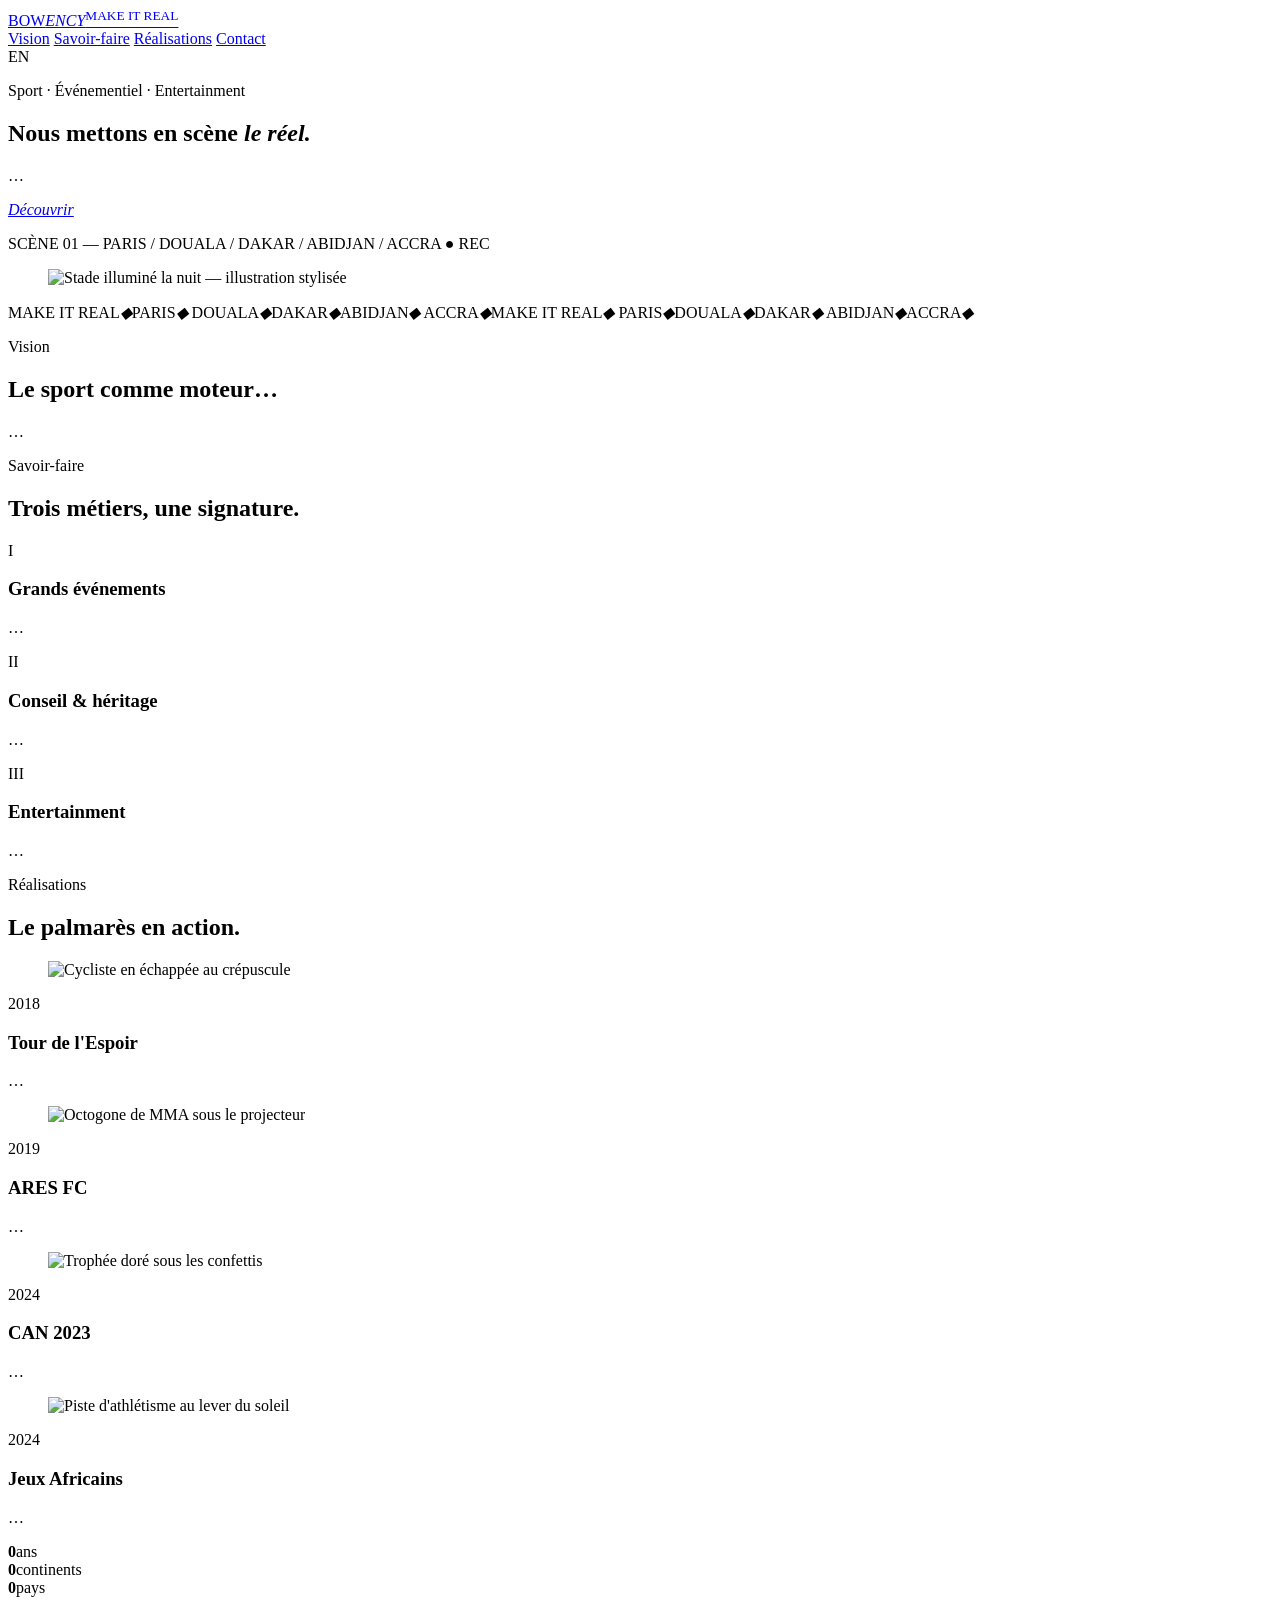
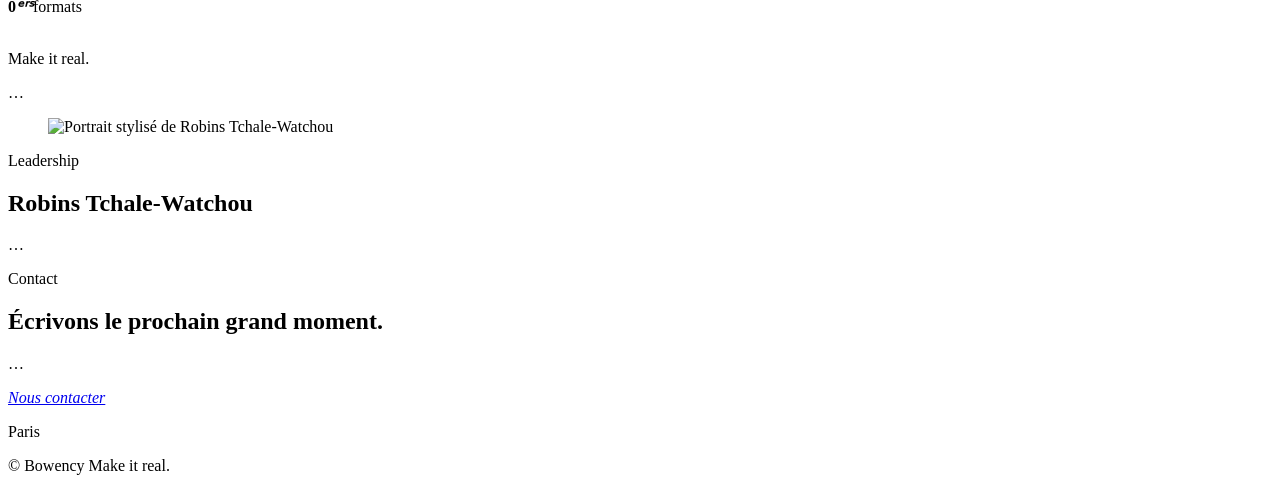
==== bowency-site/src/main/resources/templates/index.html @ ea9ceef7 "feat: image-driven redesign with scroll effects - 7 stylised SVG artworks (stadium hero, cycling, MM" ====
<!DOCTYPE html>
<html xmlns:th="http://www.thymeleaf.org" th:lang="${#locale.language}" th:attr="data-theme=${theme}">
<head>
  <meta charset="UTF-8">
  <meta name="viewport" content="width=device-width, initial-scale=1">
  <title th:text="#{site.title}">BOWENCY</title>
  <meta name="description" content="Bowency (ex Vivendi Sports) — agence de sport, événementiel et entertainment. Make it real.">
  <link rel="icon" th:href="@{/img/favicon.svg}" type="image/svg+xml">
  <link rel="stylesheet" th:href="@{/css/site.css}">
</head>
<body>

  <div class="fx-beam" aria-hidden="true"></div>

  <header class="nav" id="top">
    <a class="logo" href="#top">BOW<em>ENCY</em><sup class="logo-sup">MAKE&nbsp;IT&nbsp;REAL</sup></a>
    <nav class="nav-links" aria-label="Navigation principale">
      <a href="#vision" th:text="#{nav.vision}">Vision</a>
      <a href="#savoir-faire" th:text="#{nav.savoirfaire}">Savoir-faire</a>
      <a href="#realisations" th:text="#{nav.realisations}">Réalisations</a>
      <a href="#contact" th:text="#{nav.contact}">Contact</a>
    </nav>
    <a class="lang" th:href="${#locale.language == 'fr'} ? '?lang=en' : '?lang=fr'"
       th:text="#{nav.lang.other}">EN</a>
  </header>

  <main>
    <!-- ===== HERO ===== -->
    <section class="hero">
      <div class="hero-grid">
        <div>
          <p class="eyebrow reveal" th:text="#{hero.eyebrow}">Sport · Événementiel · Entertainment</p>
          <h1 class="hero-title">
            <span class="line reveal"><span th:text="#{hero.title.1}">Nous mettons</span></span>
            <span class="line reveal"><span th:text="#{hero.title.2}">en scène</span></span>
            <span class="line reveal"><em th:text="#{hero.title.3}">le réel.</em></span>
          </h1>
          <p class="hero-text reveal" th:text="#{hero.text}">…</p>
          <a class="cta reveal" href="#realisations"><i th:text="#{hero.cta}">Découvrir</i></a>
          <p class="tcode reveal">SCÈNE 01 — PARIS / DOUALA / DAKAR / ABIDJAN / ACCRA <i>●</i> REC</p>
        </div>
        <figure class="media media-plx hero-media reveal">
          <img src="/img/hero-stadium.svg" alt="Stade illuminé la nuit — illustration stylisée"
               th:alt="#{alt.hero}" data-plx="0.14">
        </figure>
      </div>
    </section>

    <!-- ===== MARQUEE ===== -->
    <div class="marquee" aria-hidden="true">
      <div class="marquee-track">
        <span th:text="#{marquee.make}">MAKE IT REAL</span><em>◆</em><span>PARIS</span><em>◆</em>
        <span>DOUALA</span><em>◆</em><span>DAKAR</span><em>◆</em><span>ABIDJAN</span><em>◆</em>
        <span>ACCRA</span><em>◆</em><span th:text="#{marquee.make}">MAKE IT REAL</span><em>◆</em>
        <span>PARIS</span><em>◆</em><span>DOUALA</span><em>◆</em><span>DAKAR</span><em>◆</em>
        <span>ABIDJAN</span><em>◆</em><span>ACCRA</span><em>◆</em>
      </div>
    </div>

    <!-- ===== VISION ===== -->
    <section class="section" id="vision">
      <p class="eyebrow reveal" th:text="#{vision.eyebrow}">Vision</p>
      <h2 class="reveal" th:text="#{vision.title}">Le sport comme moteur…</h2>
      <p class="lead reveal" th:text="#{vision.text}">…</p>
    </section>

    <!-- ===== SAVOIR-FAIRE ===== -->
    <section class="section" id="savoir-faire">
      <p class="eyebrow reveal" th:text="#{skill.eyebrow}">Savoir-faire</p>
      <h2 class="reveal" th:text="#{skill.title}">Trois métiers, une signature.</h2>
      <div class="grid3">
        <article class="card reveal">
          <span class="card-index">I</span>
          <h3 th:text="#{skill.1.title}">Grands événements</h3>
          <p th:text="#{skill.1.text}">…</p>
        </article>
        <article class="card reveal">
          <span class="card-index">II</span>
          <h3 th:text="#{skill.2.title}">Conseil & héritage</h3>
          <p th:text="#{skill.2.text}">…</p>
        </article>
        <article class="card reveal">
          <span class="card-index">III</span>
          <h3 th:text="#{skill.3.title}">Entertainment</h3>
          <p th:text="#{skill.3.text}">…</p>
        </article>
      </div>
    </section>

    <!-- ===== RÉALISATIONS ===== -->
    <section class="section" id="realisations">
      <p class="eyebrow reveal" th:text="#{real.eyebrow}">Réalisations</p>
      <h2 class="reveal" th:text="#{real.title}">Le palmarès en action.</h2>
      <div class="grid4">
        <article class="card real reveal">
          <figure class="media media-reveal card-media">
            <img src="/img/real-tour.svg" alt="Cycliste en échappée au crépuscule" th:alt="#{alt.tour}">
          </figure>
          <div class="card-body">
            <span class="yr" th:text="#{real.1.year}">2018</span>
            <h3 th:text="#{real.1.title}">Tour de l'Espoir</h3>
            <p th:text="#{real.1.text}">…</p>
          </div>
        </article>
        <article class="card real reveal">
          <figure class="media media-reveal card-media">
            <img src="/img/real-ares.svg" alt="Octogone de MMA sous le projecteur" th:alt="#{alt.ares}">
          </figure>
          <div class="card-body">
            <span class="yr" th:text="#{real.2.year}">2019</span>
            <h3 th:text="#{real.2.title}">ARES FC</h3>
            <p th:text="#{real.2.text}">…</p>
          </div>
        </article>
        <article class="card real reveal">
          <figure class="media media-reveal card-media">
            <img src="/img/real-can.svg" alt="Trophée doré sous les confettis" th:alt="#{alt.can}">
          </figure>
          <div class="card-body">
            <span class="yr" th:text="#{real.3.year}">2024</span>
            <h3 th:text="#{real.3.title}">CAN 2023</h3>
            <p th:text="#{real.3.text}">…</p>
          </div>
        </article>
        <article class="card real reveal">
          <figure class="media media-reveal card-media">
            <img src="/img/real-accra.svg" alt="Piste d'athlétisme au lever du soleil" th:alt="#{alt.accra}">
          </figure>
          <div class="card-body">
            <span class="yr" th:text="#{real.4.year}">2024</span>
            <h3 th:text="#{real.4.title}">Jeux Africains</h3>
            <p th:text="#{real.4.text}">…</p>
          </div>
        </article>
      </div>
    </section>

    <!-- ===== STATS ===== -->
    <section class="stats reveal">
      <div class="stat"><b class="count" data-count="10">0</b><span class="stat-label" th:text="#{stats.years}">ans</span></div>
      <div class="stat"><b class="count" data-count="3">0</b><span class="stat-label" th:text="#{stats.continents}">continents</span></div>
      <div class="stat"><b class="count" data-count="5">0</b><span class="stat-label" th:text="#{stats.countries}">pays</span></div>
      <div class="stat"><b><span class="count" data-count="1">0</span><i>ᵉʳˢ</i></b><span class="stat-label" th:text="#{stats.firsts}">formats</span></div>
    </section>

    <!-- ===== BANDEAU IMMERSIF ===== -->
    <section class="band" aria-label="Make it real">
      <img class="band-img" src="/img/band-crowd.svg" alt="" th:alt="#{alt.crowd}" data-plx="0.18">
      <div class="band-quote reveal">
        <p class="band-big" th:text="#{band.quote}">Make it real.</p>
        <p class="band-sub" th:text="#{band.sub}">…</p>
      </div>
    </section>

    <!-- ===== LEADERSHIP ===== -->
    <section class="section leader">
      <div class="leader-grid">
        <figure class="media media-reveal leader-media">
          <img src="/img/leader.svg" alt="Portrait stylisé de Robins Tchale-Watchou" th:alt="#{alt.leader}">
        </figure>
        <div>
          <p class="eyebrow reveal" th:text="#{leader.eyebrow}">Leadership</p>
          <h2 class="reveal" th:text="#{leader.title}">Robins Tchale-Watchou</h2>
          <p class="lead reveal" th:text="#{leader.text}">…</p>
        </div>
      </div>
    </section>

    <!-- ===== CONTACT ===== -->
    <section class="section contact" id="contact">
      <p class="eyebrow reveal" th:text="#{contact.eyebrow}">Contact</p>
      <h2 class="reveal" th:text="#{contact.title}">Écrivons le prochain grand moment.</h2>
      <p class="lead reveal" th:text="#{contact.text}">…</p>
      <a class="cta reveal" href="mailto:contact@bowency.com"><i th:text="#{contact.cta}">Nous contacter</i></a>
      <p class="address reveal" th:text="#{contact.address}">Paris</p>
    </section>
  </main>

  <footer class="footer">
    <span th:text="#{footer.rights}">© Bowency</span>
    <span class="footer-slogan" th:text="#{footer.slogan}">Make it real.</span>
  </footer>

  <script th:src="@{/js/site.js}" defer></script>
</body>
</html>
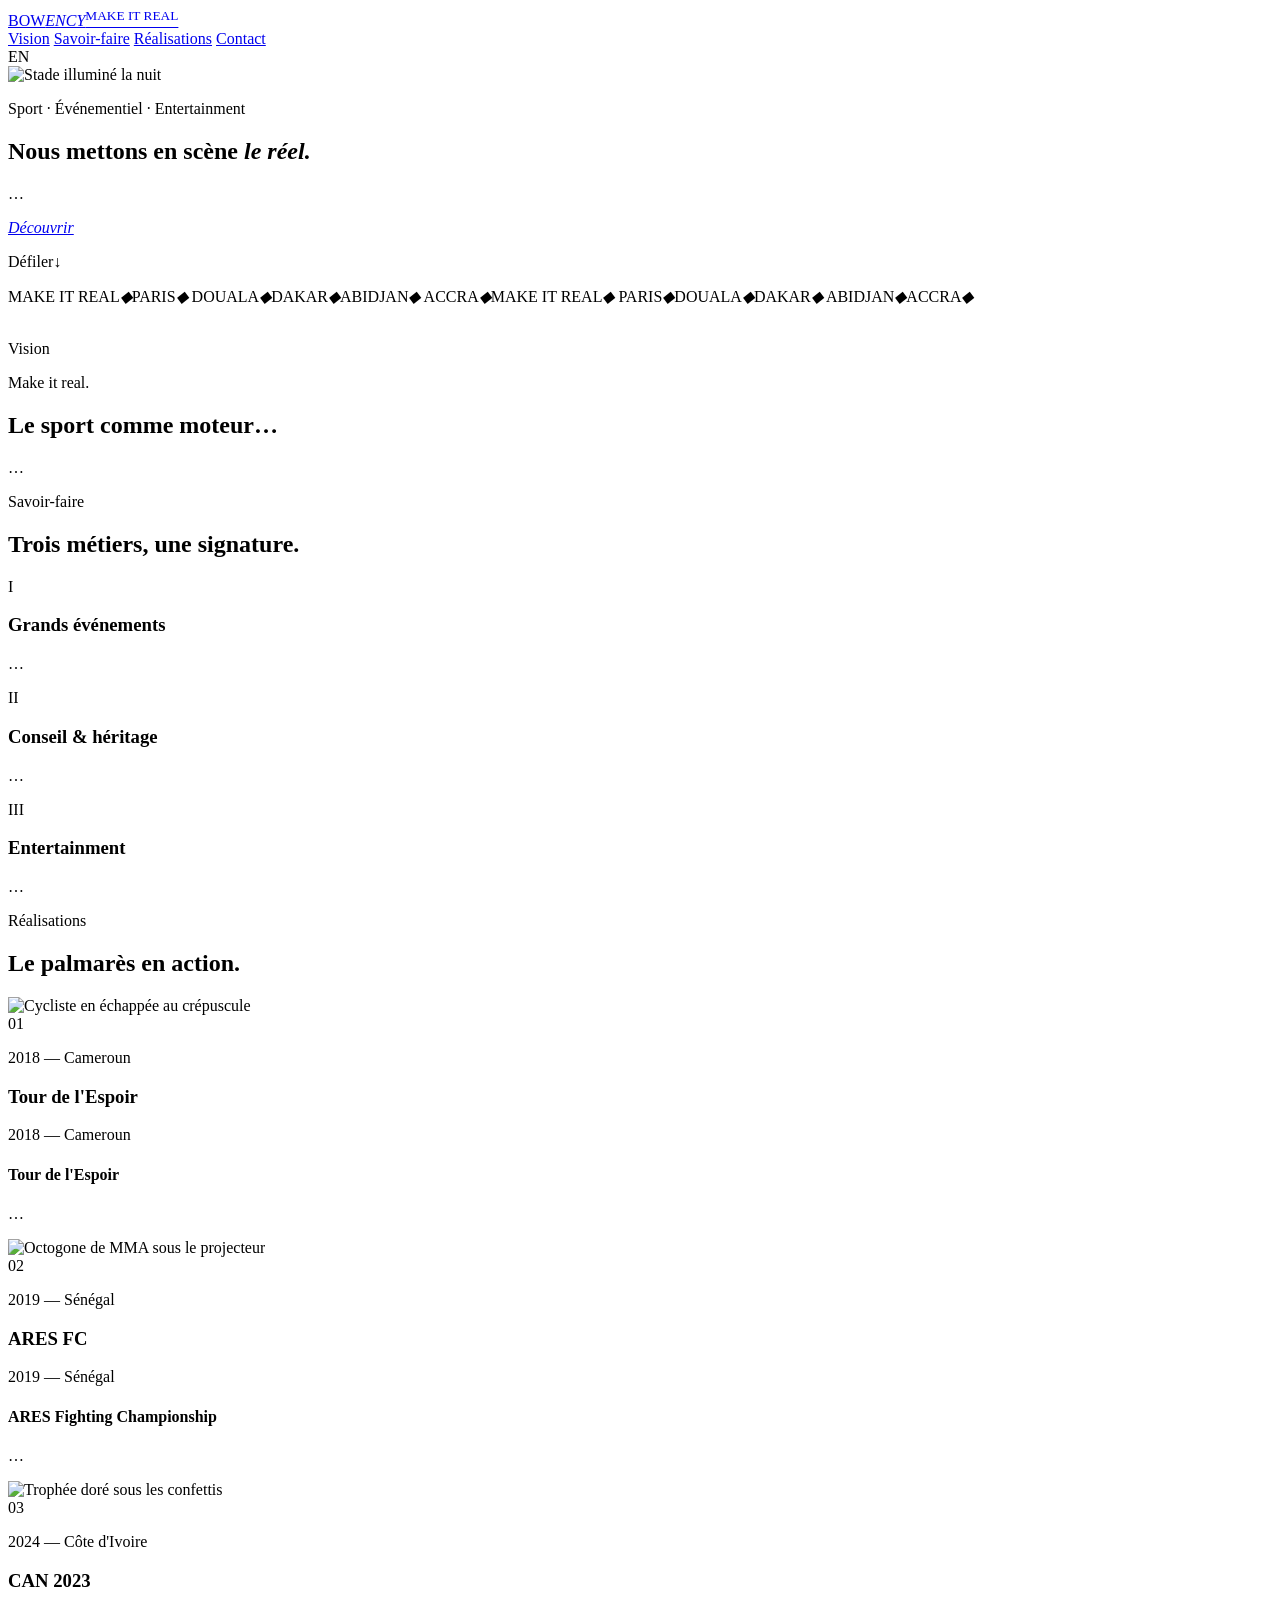
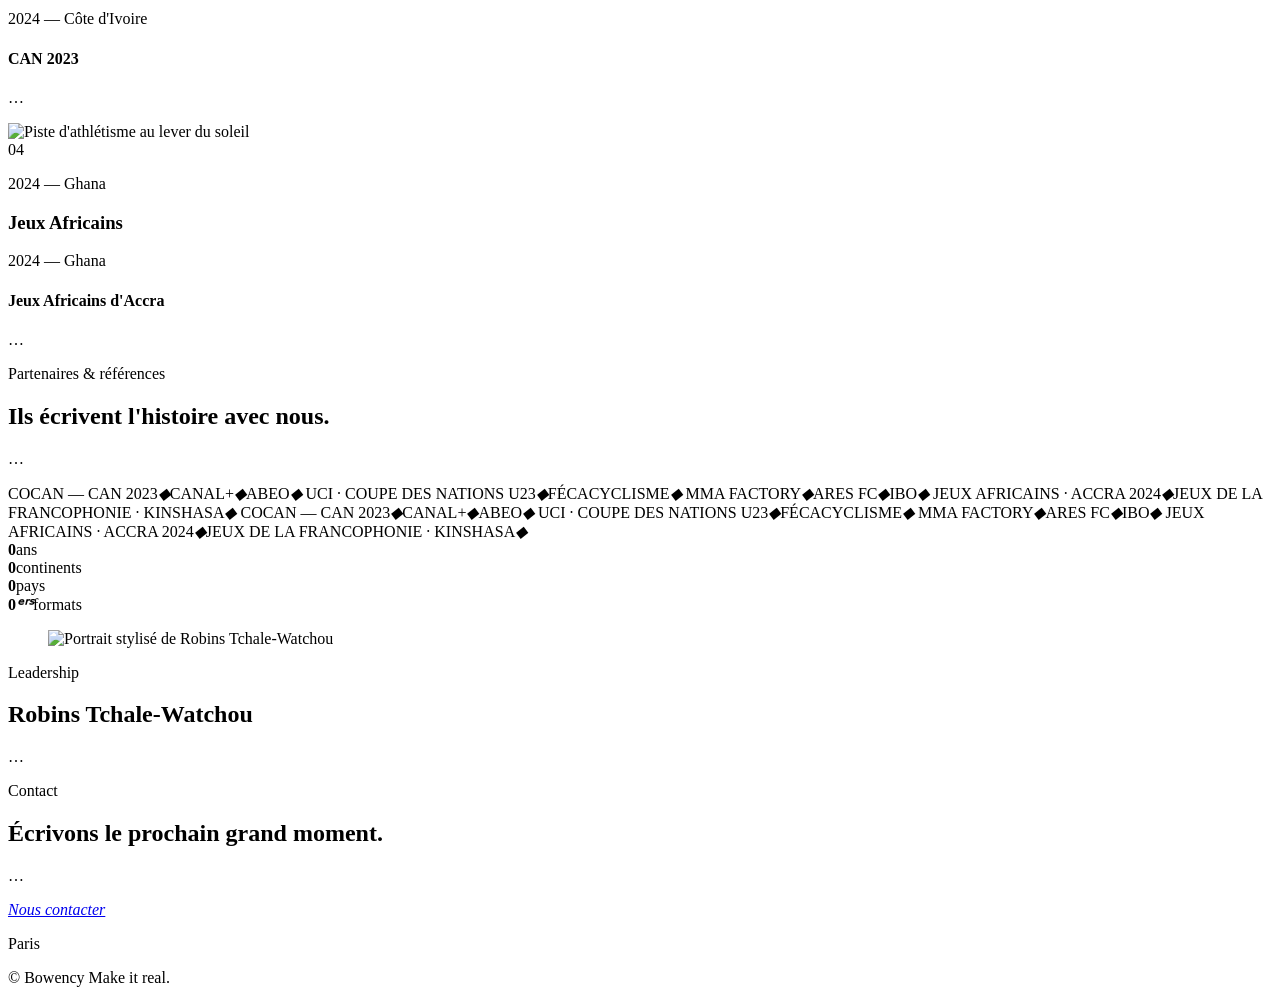
==== commit b059fc5d: "feat: v3 immersive redesign — fullscreen background scenes, scrollytelling stories, partners - Hero " ====
--- a/bowency-site/src/main/resources/templates/index.html
+++ b/bowency-site/src/main/resources/templates/index.html
@@ -10,8 +10,6 @@
 </head>
 <body>
 
-  <div class="fx-beam" aria-hidden="true"></div>
-
   <header class="nav" id="top">
     <a class="logo" href="#top">BOW<em>ENCY</em><sup class="logo-sup">MAKE&nbsp;IT&nbsp;REAL</sup></a>
     <nav class="nav-links" aria-label="Navigation principale">
@@ -25,25 +23,22 @@
   </header>
 
   <main>
-    <!-- ===== HERO ===== -->
-    <section class="hero">
-      <div class="hero-grid">
-        <div>
-          <p class="eyebrow reveal" th:text="#{hero.eyebrow}">Sport · Événementiel · Entertainment</p>
-          <h1 class="hero-title">
-            <span class="line reveal"><span th:text="#{hero.title.1}">Nous mettons</span></span>
-            <span class="line reveal"><span th:text="#{hero.title.2}">en scène</span></span>
-            <span class="line reveal"><em th:text="#{hero.title.3}">le réel.</em></span>
-          </h1>
-          <p class="hero-text reveal" th:text="#{hero.text}">…</p>
-          <a class="cta reveal" href="#realisations"><i th:text="#{hero.cta}">Découvrir</i></a>
-          <p class="tcode reveal">SCÈNE 01 — PARIS / DOUALA / DAKAR / ABIDJAN / ACCRA <i>●</i> REC</p>
-        </div>
-        <figure class="media media-plx hero-media reveal">
-          <img src="/img/hero-stadium.svg" alt="Stade illuminé la nuit — illustration stylisée"
-               th:alt="#{alt.hero}" data-plx="0.14">
-        </figure>
-      </div>
+    <!-- ===== SCÈNE HÉRO : image plein écran, texte superposé ===== -->
+    <section class="scene hero-scene" data-story>
+      <img class="scene-bg" src="/img/hero-stadium.svg"
+           alt="Stade illuminé la nuit" th:alt="#{alt.hero}">
+      <div class="scene-veil" aria-hidden="true"></div>
+      <div class="scene-content">
+        <p class="eyebrow reveal" th:text="#{hero.eyebrow}">Sport · Événementiel · Entertainment</p>
+        <h1 class="hero-title">
+          <span class="line reveal"><span th:text="#{hero.title.1}">Nous mettons</span></span>
+          <span class="line reveal"><span th:text="#{hero.title.2}">en scène</span></span>
+          <span class="line reveal"><em th:text="#{hero.title.3}">le réel.</em></span>
+        </h1>
+        <p class="hero-text reveal" th:text="#{hero.text}">…</p>
+        <a class="cta reveal" href="#realisations"><i th:text="#{hero.cta}">Découvrir</i></a>
+      </div>
+      <p class="scroll-hint" aria-hidden="true"><span th:text="#{scene.scroll}">Défiler</span><i>↓</i></p>
     </section>
 
     <!-- ===== MARQUEE ===== -->
@@ -57,11 +52,16 @@
       </div>
     </div>
 
-    <!-- ===== VISION ===== -->
-    <section class="section" id="vision">
-      <p class="eyebrow reveal" th:text="#{vision.eyebrow}">Vision</p>
-      <h2 class="reveal" th:text="#{vision.title}">Le sport comme moteur…</h2>
-      <p class="lead reveal" th:text="#{vision.text}">…</p>
+    <!-- ===== SCÈNE VISION : slogan sur foule ===== -->
+    <section class="scene vision-scene" id="vision" data-story>
+      <img class="scene-bg" src="/img/band-crowd.svg" alt="" th:alt="#{alt.crowd}">
+      <div class="scene-veil" aria-hidden="true"></div>
+      <div class="scene-content scene-center">
+        <p class="eyebrow reveal" th:text="#{vision.eyebrow}">Vision</p>
+        <p class="band-big reveal" th:text="#{band.quote}">Make it real.</p>
+        <h2 class="vision-title reveal" th:text="#{vision.title}">Le sport comme moteur…</h2>
+        <p class="lead reveal" th:text="#{vision.text}">…</p>
+      </div>
     </section>
 
     <!-- ===== SAVOIR-FAIRE ===== -->
@@ -87,53 +87,107 @@
       </div>
     </section>
 
-    <!-- ===== RÉALISATIONS ===== -->
-    <section class="section" id="realisations">
-      <p class="eyebrow reveal" th:text="#{real.eyebrow}">Réalisations</p>
-      <h2 class="reveal" th:text="#{real.title}">Le palmarès en action.</h2>
-      <div class="grid4">
-        <article class="card real reveal">
-          <figure class="media media-reveal card-media">
-            <img src="/img/real-tour.svg" alt="Cycliste en échappée au crépuscule" th:alt="#{alt.tour}">
-          </figure>
-          <div class="card-body">
-            <span class="yr" th:text="#{real.1.year}">2018</span>
-            <h3 th:text="#{real.1.title}">Tour de l'Espoir</h3>
+    <!-- ===== RÉALISATIONS : 4 scènes scrollytelling.
+         Phase 1 : l'image occupe l'écran, vive, titre géant.
+         Phase 2 : en défilant, l'image glisse et s'estompe, le panneau
+         d'informations prend le dessus. ===== -->
+    <div id="realisations">
+      <div class="section stories-intro">
+        <p class="eyebrow reveal" th:text="#{real.eyebrow}">Réalisations</p>
+        <h2 class="reveal" th:text="#{real.title}">Le palmarès en action.</h2>
+      </div>
+
+      <section class="story" data-story>
+        <div class="story-sticky">
+          <img class="story-bg" src="/img/real-tour.svg"
+               alt="Cycliste en échappée au crépuscule" th:alt="#{alt.tour}">
+          <div class="story-veil" aria-hidden="true"></div>
+          <div class="story-head">
+            <span class="story-index">01</span>
+            <p class="story-meta" th:text="#{real.1.year}">2018 — Cameroun</p>
+            <h3 class="story-title" th:text="#{real.1.title}">Tour de l'Espoir</h3>
+          </div>
+          <aside class="story-panel">
+            <span class="yr" th:text="#{real.1.year}">2018 — Cameroun</span>
+            <h4 th:text="#{real.1.title}">Tour de l'Espoir</h4>
             <p th:text="#{real.1.text}">…</p>
-          </div>
-        </article>
-        <article class="card real reveal">
-          <figure class="media media-reveal card-media">
-            <img src="/img/real-ares.svg" alt="Octogone de MMA sous le projecteur" th:alt="#{alt.ares}">
-          </figure>
-          <div class="card-body">
-            <span class="yr" th:text="#{real.2.year}">2019</span>
-            <h3 th:text="#{real.2.title}">ARES FC</h3>
+          </aside>
+        </div>
+      </section>
+
+      <section class="story" data-story>
+        <div class="story-sticky">
+          <img class="story-bg" src="/img/real-ares.svg"
+               alt="Octogone de MMA sous le projecteur" th:alt="#{alt.ares}">
+          <div class="story-veil" aria-hidden="true"></div>
+          <div class="story-head">
+            <span class="story-index">02</span>
+            <p class="story-meta" th:text="#{real.2.year}">2019 — Sénégal</p>
+            <h3 class="story-title" th:text="#{real.2.title}">ARES FC</h3>
+          </div>
+          <aside class="story-panel">
+            <span class="yr" th:text="#{real.2.year}">2019 — Sénégal</span>
+            <h4 th:text="#{real.2.title}">ARES Fighting Championship</h4>
             <p th:text="#{real.2.text}">…</p>
-          </div>
-        </article>
-        <article class="card real reveal">
-          <figure class="media media-reveal card-media">
-            <img src="/img/real-can.svg" alt="Trophée doré sous les confettis" th:alt="#{alt.can}">
-          </figure>
-          <div class="card-body">
-            <span class="yr" th:text="#{real.3.year}">2024</span>
-            <h3 th:text="#{real.3.title}">CAN 2023</h3>
+          </aside>
+        </div>
+      </section>
+
+      <section class="story" data-story>
+        <div class="story-sticky">
+          <img class="story-bg" src="/img/real-can.svg"
+               alt="Trophée doré sous les confettis" th:alt="#{alt.can}">
+          <div class="story-veil" aria-hidden="true"></div>
+          <div class="story-head">
+            <span class="story-index">03</span>
+            <p class="story-meta" th:text="#{real.3.year}">2024 — Côte d'Ivoire</p>
+            <h3 class="story-title" th:text="#{real.3.title}">CAN 2023</h3>
+          </div>
+          <aside class="story-panel">
+            <span class="yr" th:text="#{real.3.year}">2024 — Côte d'Ivoire</span>
+            <h4 th:text="#{real.3.title}">CAN 2023</h4>
             <p th:text="#{real.3.text}">…</p>
-          </div>
-        </article>
-        <article class="card real reveal">
-          <figure class="media media-reveal card-media">
-            <img src="/img/real-accra.svg" alt="Piste d'athlétisme au lever du soleil" th:alt="#{alt.accra}">
-          </figure>
-          <div class="card-body">
-            <span class="yr" th:text="#{real.4.year}">2024</span>
-            <h3 th:text="#{real.4.title}">Jeux Africains</h3>
+          </aside>
+        </div>
+      </section>
+
+      <section class="story" data-story>
+        <div class="story-sticky">
+          <img class="story-bg" src="/img/real-accra.svg"
+               alt="Piste d'athlétisme au lever du soleil" th:alt="#{alt.accra}">
+          <div class="story-veil" aria-hidden="true"></div>
+          <div class="story-head">
+            <span class="story-index">04</span>
+            <p class="story-meta" th:text="#{real.4.year}">2024 — Ghana</p>
+            <h3 class="story-title" th:text="#{real.4.title}">Jeux Africains</h3>
+          </div>
+          <aside class="story-panel">
+            <span class="yr" th:text="#{real.4.year}">2024 — Ghana</span>
+            <h4 th:text="#{real.4.title}">Jeux Africains d'Accra</h4>
             <p th:text="#{real.4.text}">…</p>
-          </div>
-        </article>
-      </div>
-    </section>
+          </aside>
+        </div>
+      </section>
+    </div>
+
+    <!-- ===== PARTENAIRES & RÉFÉRENCES ===== -->
+    <section class="section partners" id="partenaires">
+      <p class="eyebrow reveal" th:text="#{partners.eyebrow}">Partenaires & références</p>
+      <h2 class="reveal" th:text="#{partners.title}">Ils écrivent l'histoire avec nous.</h2>
+      <p class="lead reveal" th:text="#{partners.note}">…</p>
+    </section>
+    <div class="marquee partners-marquee" aria-label="Partenaires et références">
+      <div class="marquee-track">
+        <span>COCAN — CAN 2023</span><em>◆</em><span>CANAL+</span><em>◆</em><span>ABEO</span><em>◆</em>
+        <span>UCI · COUPE DES NATIONS U23</span><em>◆</em><span>FÉCACYCLISME</span><em>◆</em>
+        <span>MMA FACTORY</span><em>◆</em><span>ARES FC</span><em>◆</em><span>IBO</span><em>◆</em>
+        <span>JEUX AFRICAINS · ACCRA 2024</span><em>◆</em><span>JEUX DE LA FRANCOPHONIE · KINSHASA</span><em>◆</em>
+        <span>COCAN — CAN 2023</span><em>◆</em><span>CANAL+</span><em>◆</em><span>ABEO</span><em>◆</em>
+        <span>UCI · COUPE DES NATIONS U23</span><em>◆</em><span>FÉCACYCLISME</span><em>◆</em>
+        <span>MMA FACTORY</span><em>◆</em><span>ARES FC</span><em>◆</em><span>IBO</span><em>◆</em>
+        <span>JEUX AFRICAINS · ACCRA 2024</span><em>◆</em><span>JEUX DE LA FRANCOPHONIE · KINSHASA</span><em>◆</em>
+      </div>
+    </div>
 
     <!-- ===== STATS ===== -->
     <section class="stats reveal">
@@ -141,15 +195,6 @@
       <div class="stat"><b class="count" data-count="3">0</b><span class="stat-label" th:text="#{stats.continents}">continents</span></div>
       <div class="stat"><b class="count" data-count="5">0</b><span class="stat-label" th:text="#{stats.countries}">pays</span></div>
       <div class="stat"><b><span class="count" data-count="1">0</span><i>ᵉʳˢ</i></b><span class="stat-label" th:text="#{stats.firsts}">formats</span></div>
-    </section>
-
-    <!-- ===== BANDEAU IMMERSIF ===== -->
-    <section class="band" aria-label="Make it real">
-      <img class="band-img" src="/img/band-crowd.svg" alt="" th:alt="#{alt.crowd}" data-plx="0.18">
-      <div class="band-quote reveal">
-        <p class="band-big" th:text="#{band.quote}">Make it real.</p>
-        <p class="band-sub" th:text="#{band.sub}">…</p>
-      </div>
     </section>
 
     <!-- ===== LEADERSHIP ===== -->
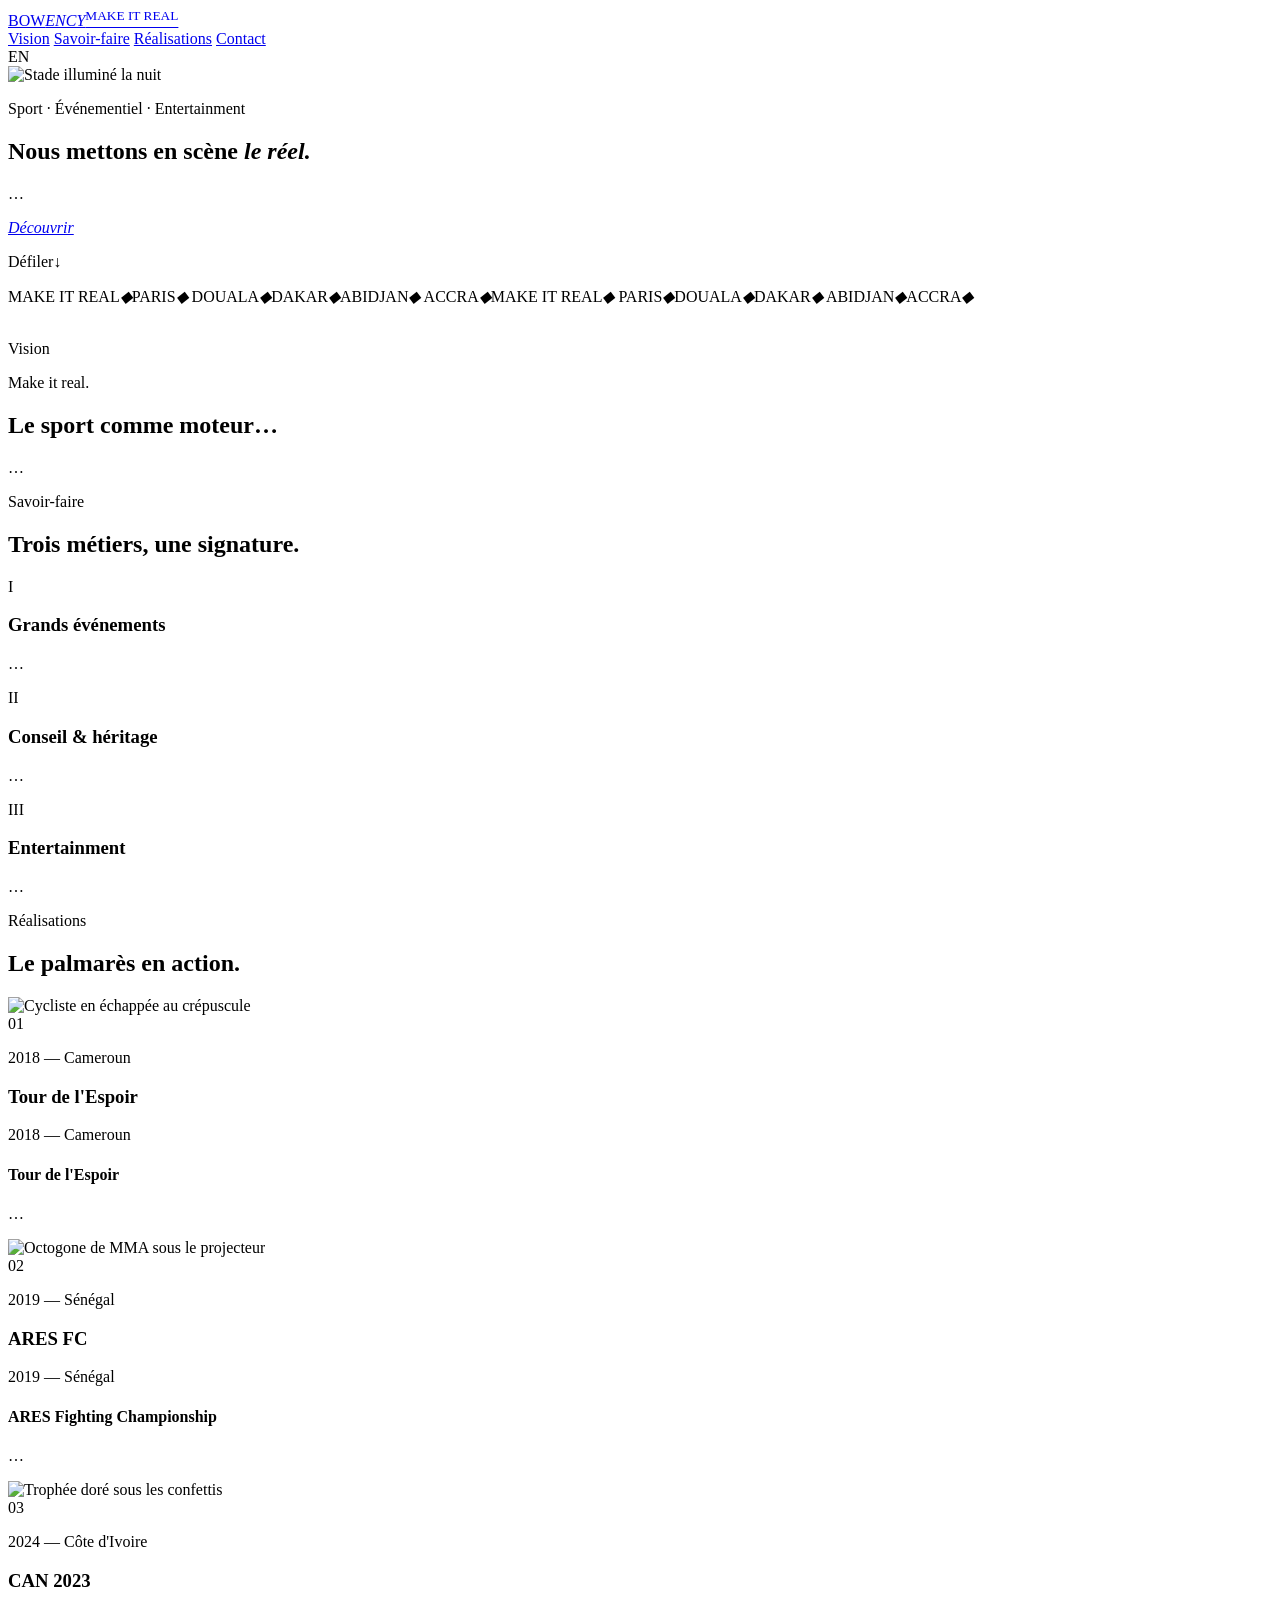
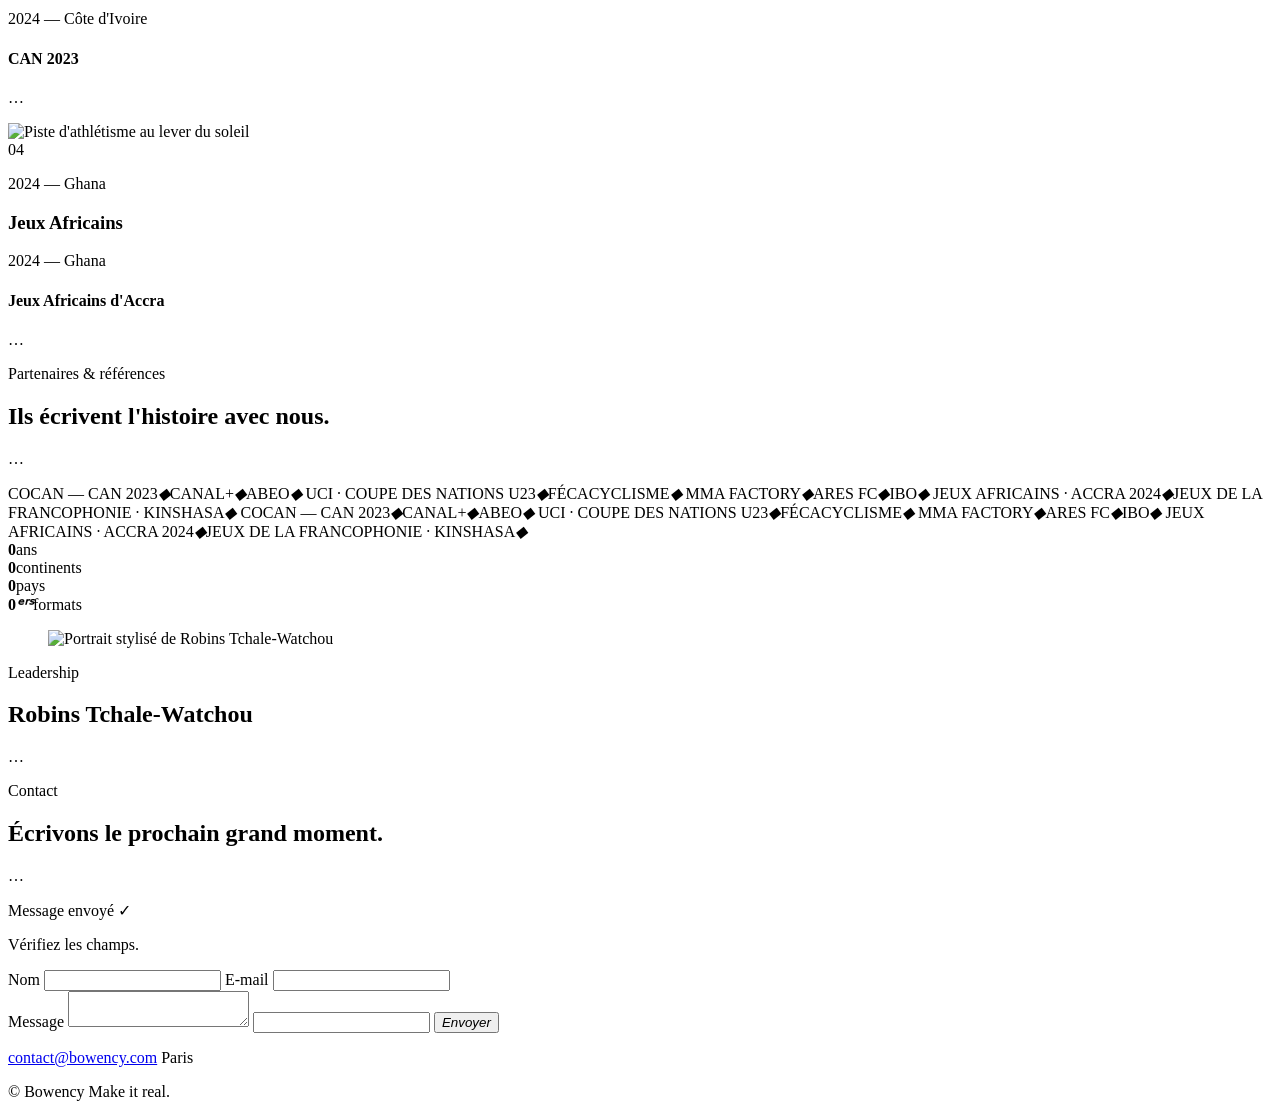
==== commit 82f1f490: "feat(bowency-site): formulaire de contact fonctionnel Formulaire nom/e-mail/message dans la section " ====
--- a/bowency-site/src/main/resources/templates/index.html
+++ b/bowency-site/src/main/resources/templates/index.html
@@ -25,7 +25,7 @@
   <main>
     <!-- ===== SCÈNE HÉRO : image plein écran, texte superposé ===== -->
     <section class="scene hero-scene" data-story>
-      <img class="scene-bg" src="/img/hero-stadium.svg"
+      <img class="scene-bg" src="/img/hero-stadium.jpg"
            alt="Stade illuminé la nuit" th:alt="#{alt.hero}">
       <div class="scene-veil" aria-hidden="true"></div>
       <div class="scene-content">
@@ -54,7 +54,7 @@
 
     <!-- ===== SCÈNE VISION : slogan sur foule ===== -->
     <section class="scene vision-scene" id="vision" data-story>
-      <img class="scene-bg" src="/img/band-crowd.svg" alt="" th:alt="#{alt.crowd}">
+      <img class="scene-bg" src="/img/band-crowd.jpg" alt="" th:alt="#{alt.crowd}">
       <div class="scene-veil" aria-hidden="true"></div>
       <div class="scene-content scene-center">
         <p class="eyebrow reveal" th:text="#{vision.eyebrow}">Vision</p>
@@ -99,7 +99,7 @@
 
       <section class="story" data-story>
         <div class="story-sticky">
-          <img class="story-bg" src="/img/real-tour.svg"
+          <img class="story-bg" src="/img/real-tour.jpg"
                alt="Cycliste en échappée au crépuscule" th:alt="#{alt.tour}">
           <div class="story-veil" aria-hidden="true"></div>
           <div class="story-head">
@@ -117,7 +117,7 @@
 
       <section class="story" data-story>
         <div class="story-sticky">
-          <img class="story-bg" src="/img/real-ares.svg"
+          <img class="story-bg" src="/img/real-ares.jpg"
                alt="Octogone de MMA sous le projecteur" th:alt="#{alt.ares}">
           <div class="story-veil" aria-hidden="true"></div>
           <div class="story-head">
@@ -135,7 +135,7 @@
 
       <section class="story" data-story>
         <div class="story-sticky">
-          <img class="story-bg" src="/img/real-can.svg"
+          <img class="story-bg" src="/img/real-can.jpg"
                alt="Trophée doré sous les confettis" th:alt="#{alt.can}">
           <div class="story-veil" aria-hidden="true"></div>
           <div class="story-head">
@@ -153,7 +153,7 @@
 
       <section class="story" data-story>
         <div class="story-sticky">
-          <img class="story-bg" src="/img/real-accra.svg"
+          <img class="story-bg" src="/img/real-accra.jpg"
                alt="Piste d'athlétisme au lever du soleil" th:alt="#{alt.accra}">
           <div class="story-veil" aria-hidden="true"></div>
           <div class="story-head">
@@ -201,7 +201,7 @@
     <section class="section leader">
       <div class="leader-grid">
         <figure class="media media-reveal leader-media">
-          <img src="/img/leader.svg" alt="Portrait stylisé de Robins Tchale-Watchou" th:alt="#{alt.leader}">
+          <img src="/img/leader.jpg" alt="Portrait stylisé de Robins Tchale-Watchou" th:alt="#{alt.leader}">
         </figure>
         <div>
           <p class="eyebrow reveal" th:text="#{leader.eyebrow}">Leadership</p>
@@ -216,8 +216,37 @@
       <p class="eyebrow reveal" th:text="#{contact.eyebrow}">Contact</p>
       <h2 class="reveal" th:text="#{contact.title}">Écrivons le prochain grand moment.</h2>
       <p class="lead reveal" th:text="#{contact.text}">…</p>
-      <a class="cta reveal" href="mailto:contact@bowency.com"><i th:text="#{contact.cta}">Nous contacter</i></a>
-      <p class="address reveal" th:text="#{contact.address}">Paris</p>
+
+      <p class="form-note form-note-ok" th:if="${contactSent}" th:text="#{contact.form.sent}">Message envoyé ✓</p>
+      <p class="form-note form-note-err" th:if="${contactError}" th:text="#{contact.form.error}">Vérifiez les champs.</p>
+
+      <form class="contact-form reveal" th:action="@{/contact}" method="post">
+        <div class="form-row">
+          <label>
+            <span th:text="#{contact.form.name}">Nom</span>
+            <input type="text" name="name" required maxlength="120"
+                   th:value="${contactName}" th:placeholder="#{contact.form.name.placeholder}">
+          </label>
+          <label>
+            <span th:text="#{contact.form.email}">E-mail</span>
+            <input type="email" name="email" required maxlength="200"
+                   th:value="${contactEmail}" th:placeholder="#{contact.form.email.placeholder}">
+          </label>
+        </div>
+        <label>
+          <span th:text="#{contact.form.message}">Message</span>
+          <textarea name="message" required maxlength="4000"
+                    th:text="${contactMessage}" th:placeholder="#{contact.form.message.placeholder}"></textarea>
+        </label>
+        <!-- Pot de miel anti-robots : invisible pour les humains -->
+        <input class="hp-field" type="text" name="website" tabindex="-1" autocomplete="off" aria-hidden="true">
+        <button class="cta" type="submit"><i th:text="#{contact.form.send}">Envoyer</i></button>
+      </form>
+
+      <p class="address reveal">
+        <a class="contact-mail" href="mailto:contact@bowency.com">contact@bowency.com</a>
+        <span th:text="#{contact.address}">Paris</span>
+      </p>
     </section>
   </main>
 
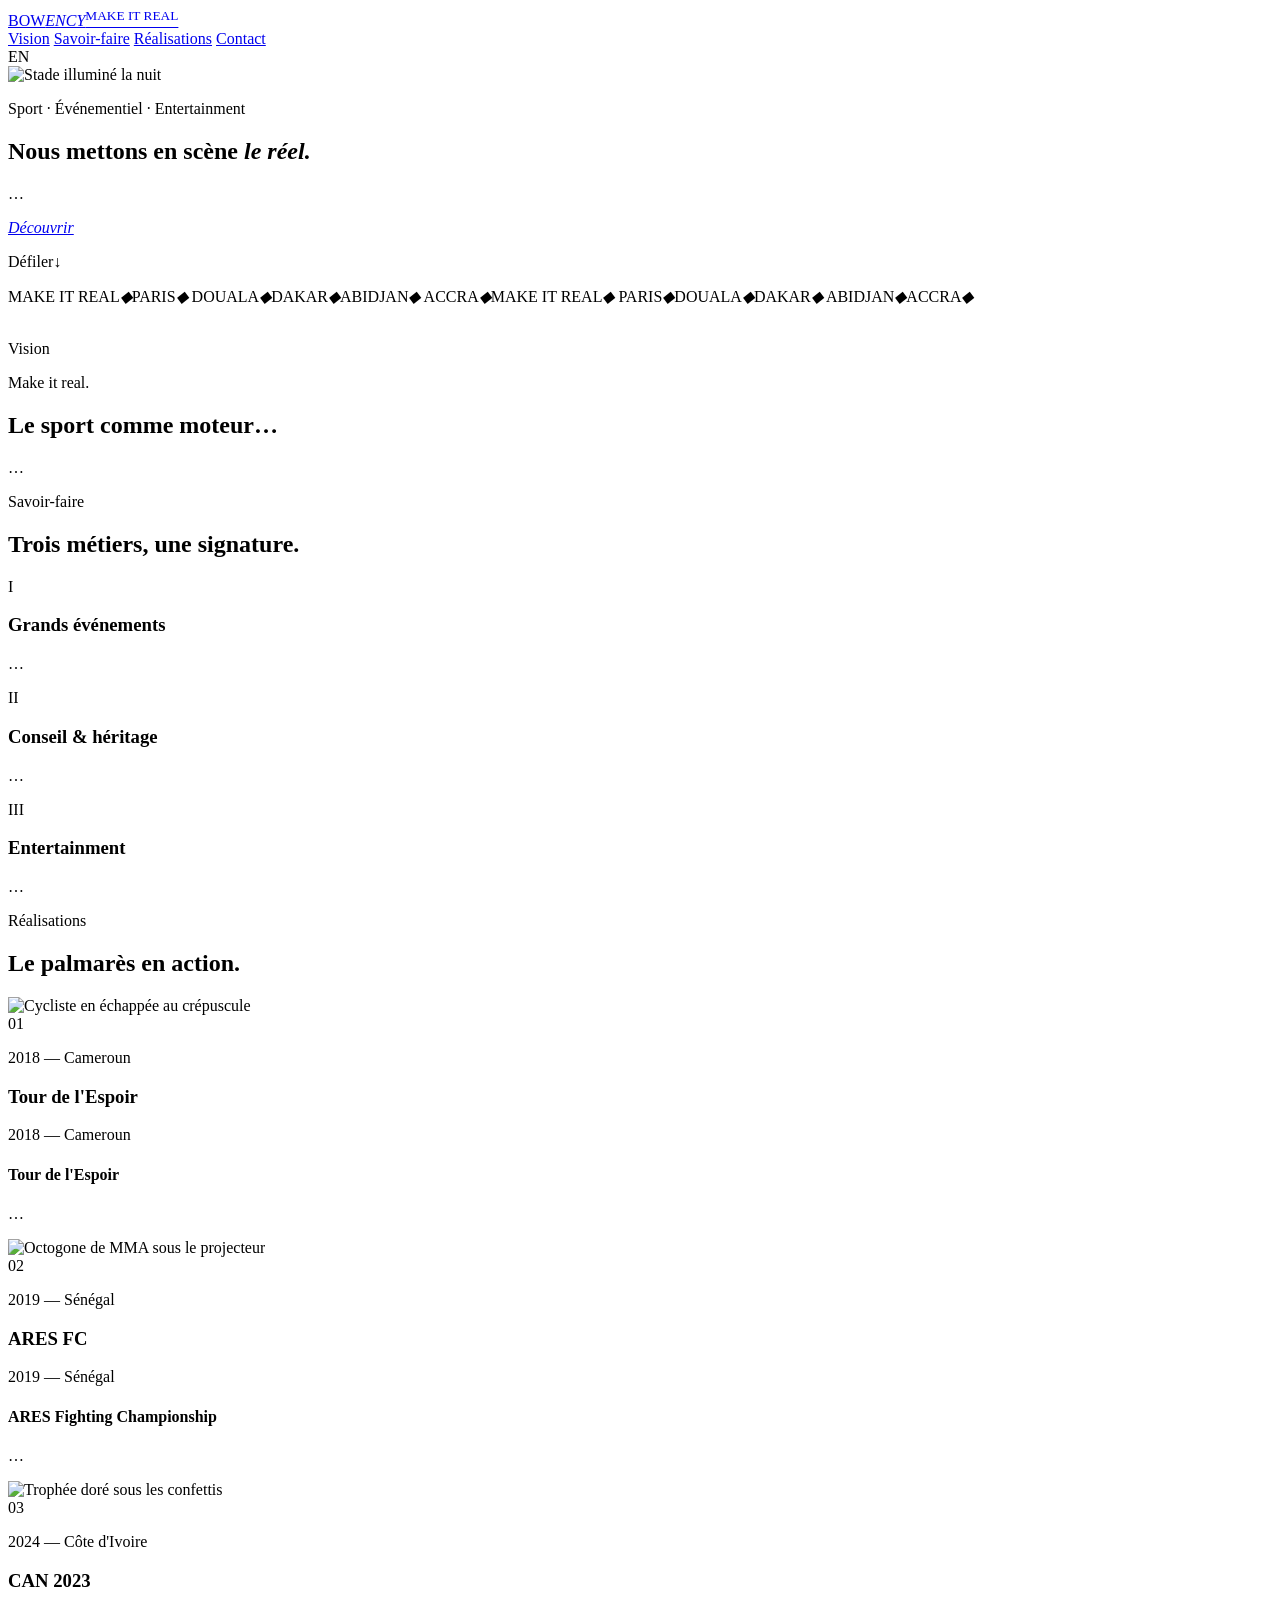
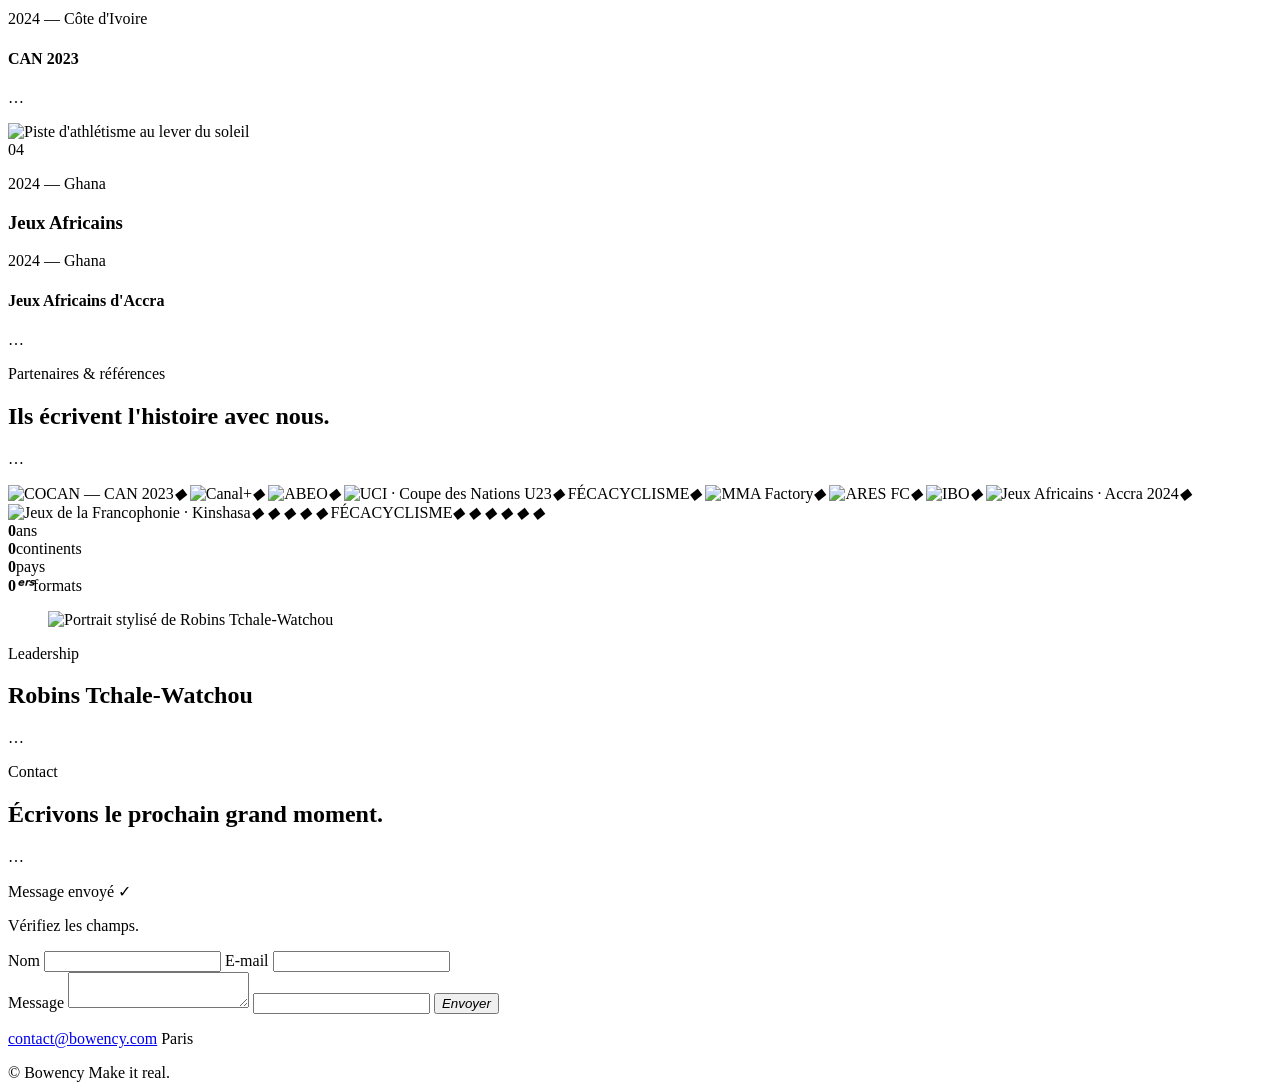
==== commit 5c1502f5: "feat(bowency-site): portrait Le Dirigeant + logos partenaires dans le bandeau - leader.jpg : remplac" ====
--- a/bowency-site/src/main/resources/templates/index.html
+++ b/bowency-site/src/main/resources/templates/index.html
@@ -178,14 +178,26 @@
     </section>
     <div class="marquee partners-marquee" aria-label="Partenaires et références">
       <div class="marquee-track">
-        <span>COCAN — CAN 2023</span><em>◆</em><span>CANAL+</span><em>◆</em><span>ABEO</span><em>◆</em>
-        <span>UCI · COUPE DES NATIONS U23</span><em>◆</em><span>FÉCACYCLISME</span><em>◆</em>
-        <span>MMA FACTORY</span><em>◆</em><span>ARES FC</span><em>◆</em><span>IBO</span><em>◆</em>
-        <span>JEUX AFRICAINS · ACCRA 2024</span><em>◆</em><span>JEUX DE LA FRANCOPHONIE · KINSHASA</span><em>◆</em>
-        <span>COCAN — CAN 2023</span><em>◆</em><span>CANAL+</span><em>◆</em><span>ABEO</span><em>◆</em>
-        <span>UCI · COUPE DES NATIONS U23</span><em>◆</em><span>FÉCACYCLISME</span><em>◆</em>
-        <span>MMA FACTORY</span><em>◆</em><span>ARES FC</span><em>◆</em><span>IBO</span><em>◆</em>
-        <span>JEUX AFRICAINS · ACCRA 2024</span><em>◆</em><span>JEUX DE LA FRANCOPHONIE · KINSHASA</span><em>◆</em>
+        <img src="/img/partners/can-2023.svg" alt="COCAN — CAN 2023" loading="lazy"><em>◆</em>
+        <img src="/img/partners/canal-plus.svg" alt="Canal+" loading="lazy"><em>◆</em>
+        <img src="/img/partners/abeo.png" alt="ABEO" loading="lazy"><em>◆</em>
+        <img src="/img/partners/uci.svg" alt="UCI · Coupe des Nations U23" loading="lazy"><em>◆</em>
+        <span>FÉCACYCLISME</span><em>◆</em>
+        <img src="/img/partners/mma-factory.png" alt="MMA Factory" loading="lazy"><em>◆</em>
+        <img src="/img/partners/ares-fc.svg" alt="ARES FC" loading="lazy"><em>◆</em>
+        <img class="logo-color" src="/img/partners/ibo.png" alt="IBO" loading="lazy"><em>◆</em>
+        <img class="logo-color" src="/img/partners/african-games-2024.png" alt="Jeux Africains · Accra 2024" loading="lazy"><em>◆</em>
+        <img src="/img/partners/francophonie.svg" alt="Jeux de la Francophonie · Kinshasa" loading="lazy"><em>◆</em>
+        <img src="/img/partners/can-2023.svg" alt="" aria-hidden="true" loading="lazy"><em>◆</em>
+        <img src="/img/partners/canal-plus.svg" alt="" aria-hidden="true" loading="lazy"><em>◆</em>
+        <img src="/img/partners/abeo.png" alt="" aria-hidden="true" loading="lazy"><em>◆</em>
+        <img src="/img/partners/uci.svg" alt="" aria-hidden="true" loading="lazy"><em>◆</em>
+        <span aria-hidden="true">FÉCACYCLISME</span><em>◆</em>
+        <img src="/img/partners/mma-factory.png" alt="" aria-hidden="true" loading="lazy"><em>◆</em>
+        <img src="/img/partners/ares-fc.svg" alt="" aria-hidden="true" loading="lazy"><em>◆</em>
+        <img class="logo-color" src="/img/partners/ibo.png" alt="" aria-hidden="true" loading="lazy"><em>◆</em>
+        <img class="logo-color" src="/img/partners/african-games-2024.png" alt="" aria-hidden="true" loading="lazy"><em>◆</em>
+        <img src="/img/partners/francophonie.svg" alt="" aria-hidden="true" loading="lazy"><em>◆</em>
       </div>
     </div>
 
@@ -200,7 +212,7 @@
     <!-- ===== LEADERSHIP ===== -->
     <section class="section leader">
       <div class="leader-grid">
-        <figure class="media media-reveal leader-media">
+        <figure class="media media-reveal leader-media reveal">
           <img src="/img/leader.jpg" alt="Portrait stylisé de Robins Tchale-Watchou" th:alt="#{alt.leader}">
         </figure>
         <div>
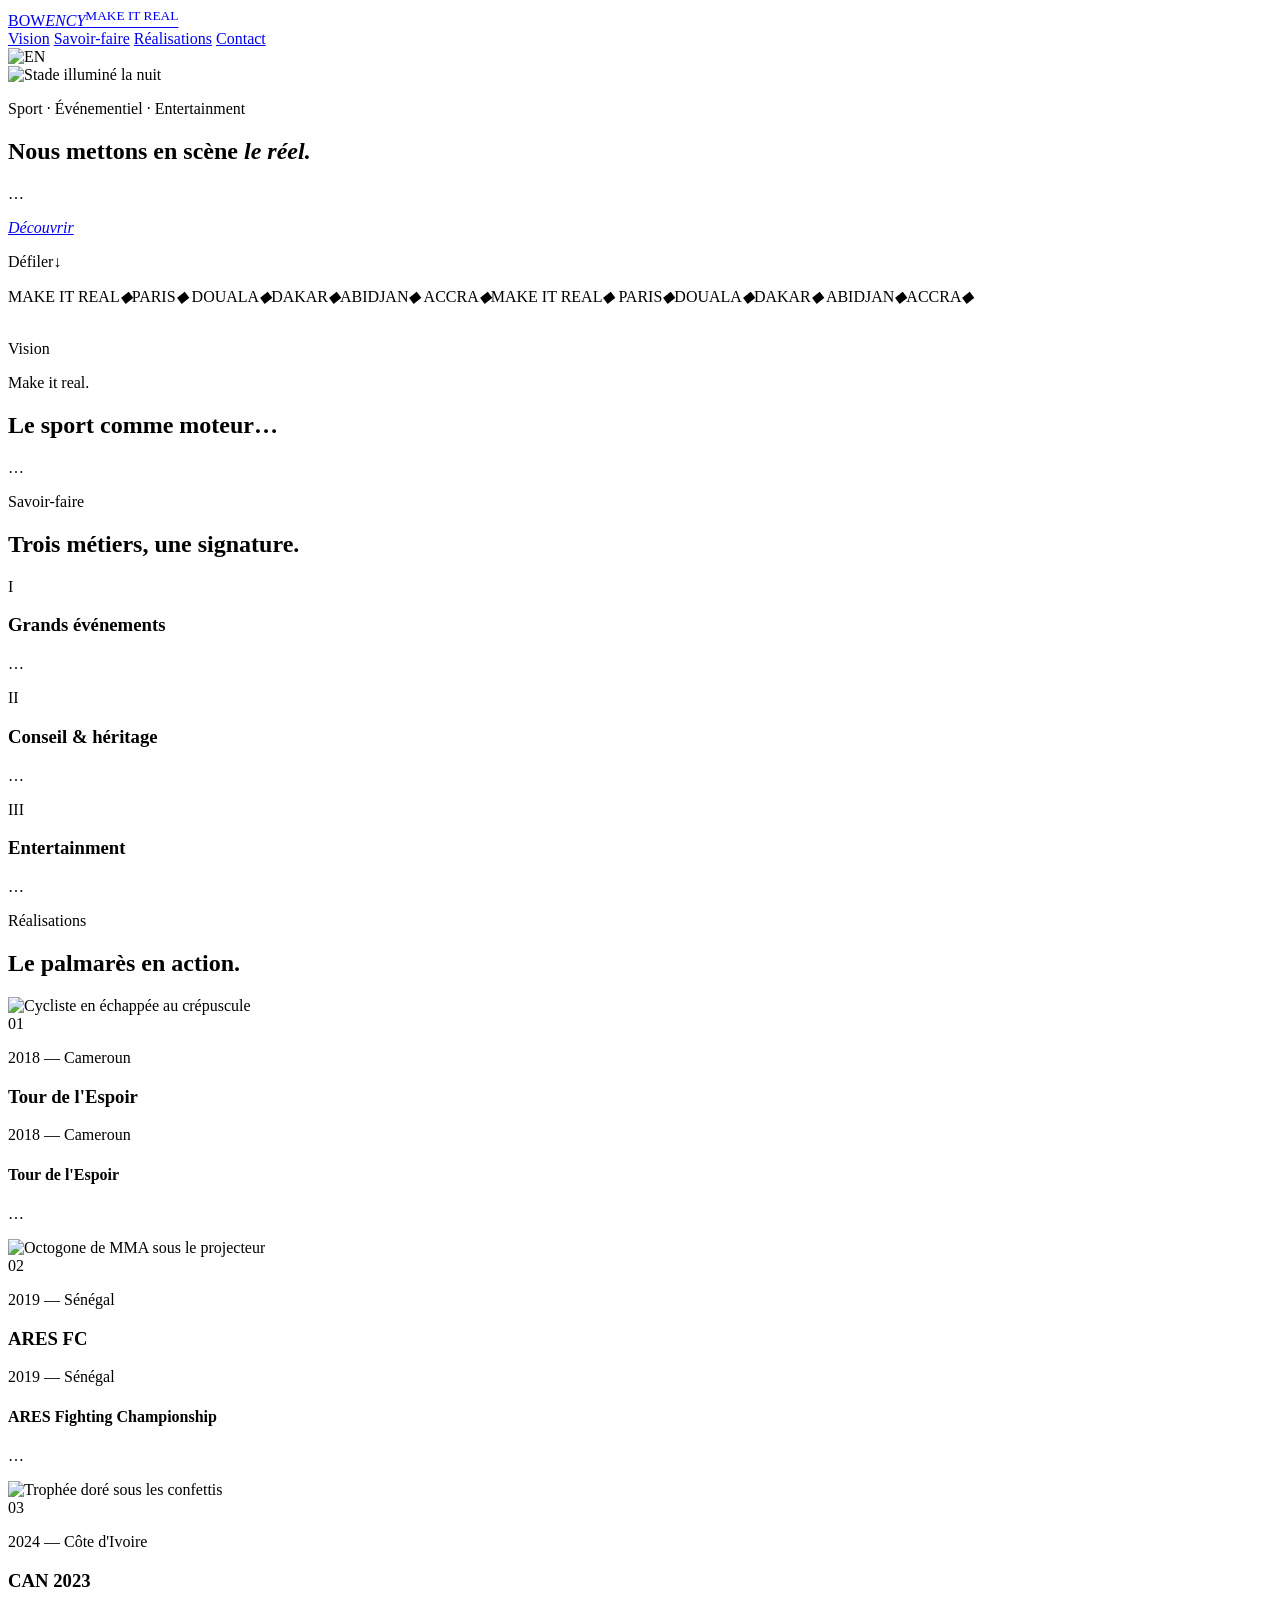
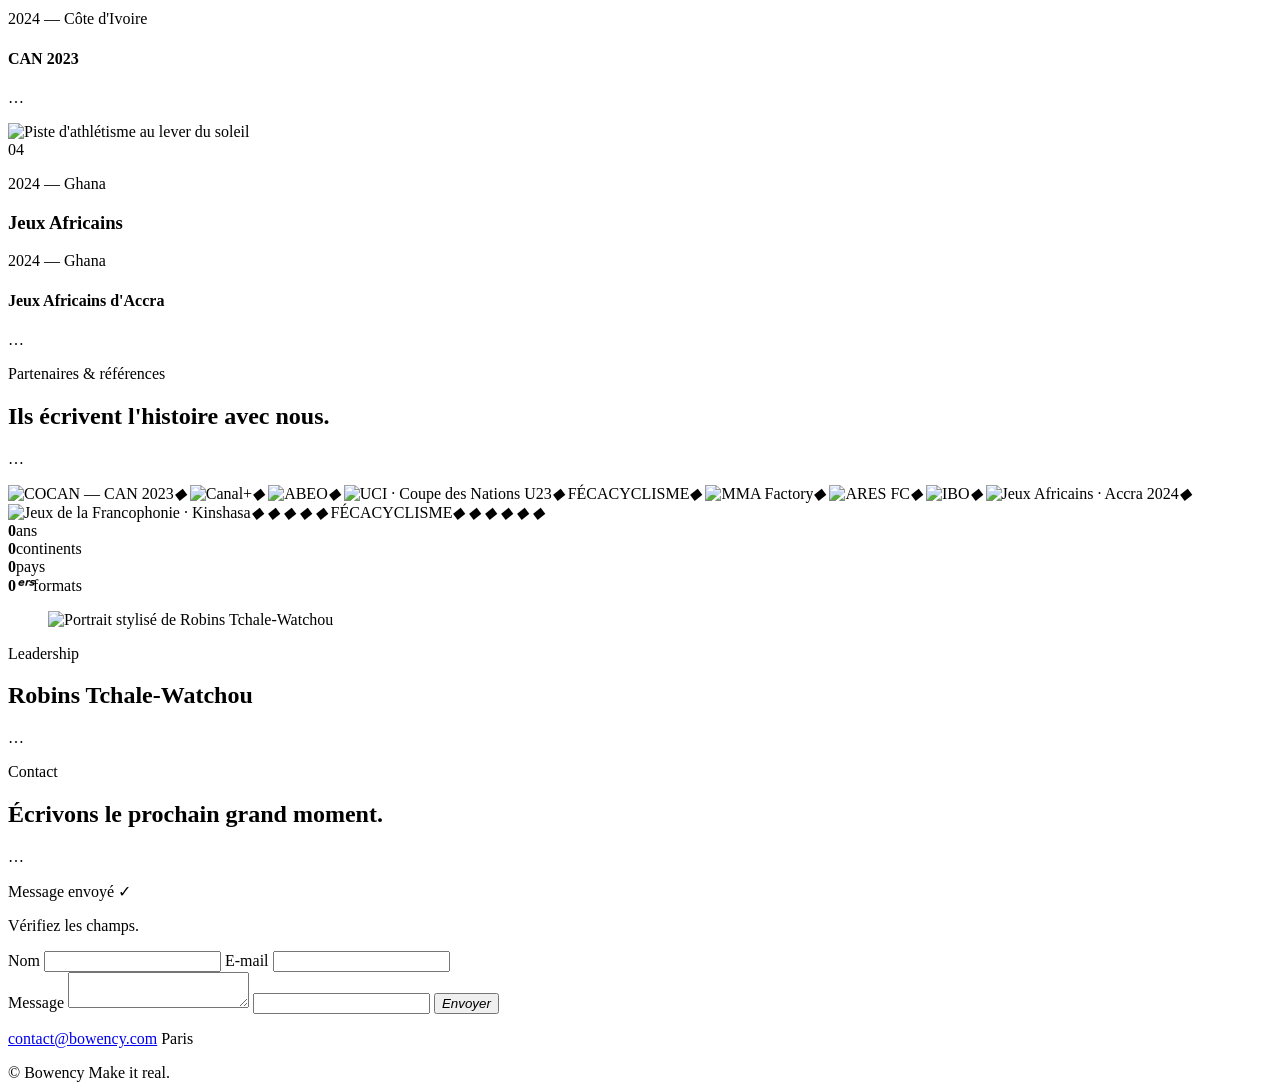
==== commit 094a963d: "feat(bowency-site): drapeau cliquable pour changer de langue Le bouton EN/FR de la navigation affich" ====
--- a/bowency-site/src/main/resources/templates/index.html
+++ b/bowency-site/src/main/resources/templates/index.html
@@ -19,7 +19,10 @@
       <a href="#contact" th:text="#{nav.contact}">Contact</a>
     </nav>
     <a class="lang" th:href="${#locale.language == 'fr'} ? '?lang=en' : '?lang=fr'"
-       th:text="#{nav.lang.other}">EN</a>
+       th:title="#{nav.lang.label}" th:attr="aria-label=#{nav.lang.label}">
+      <img th:src="${#locale.language == 'fr'} ? '/img/flags/gb.svg' : '/img/flags/fr.svg'"
+           th:alt="#{nav.lang.other}" alt="EN">
+    </a>
   </header>
 
   <main>
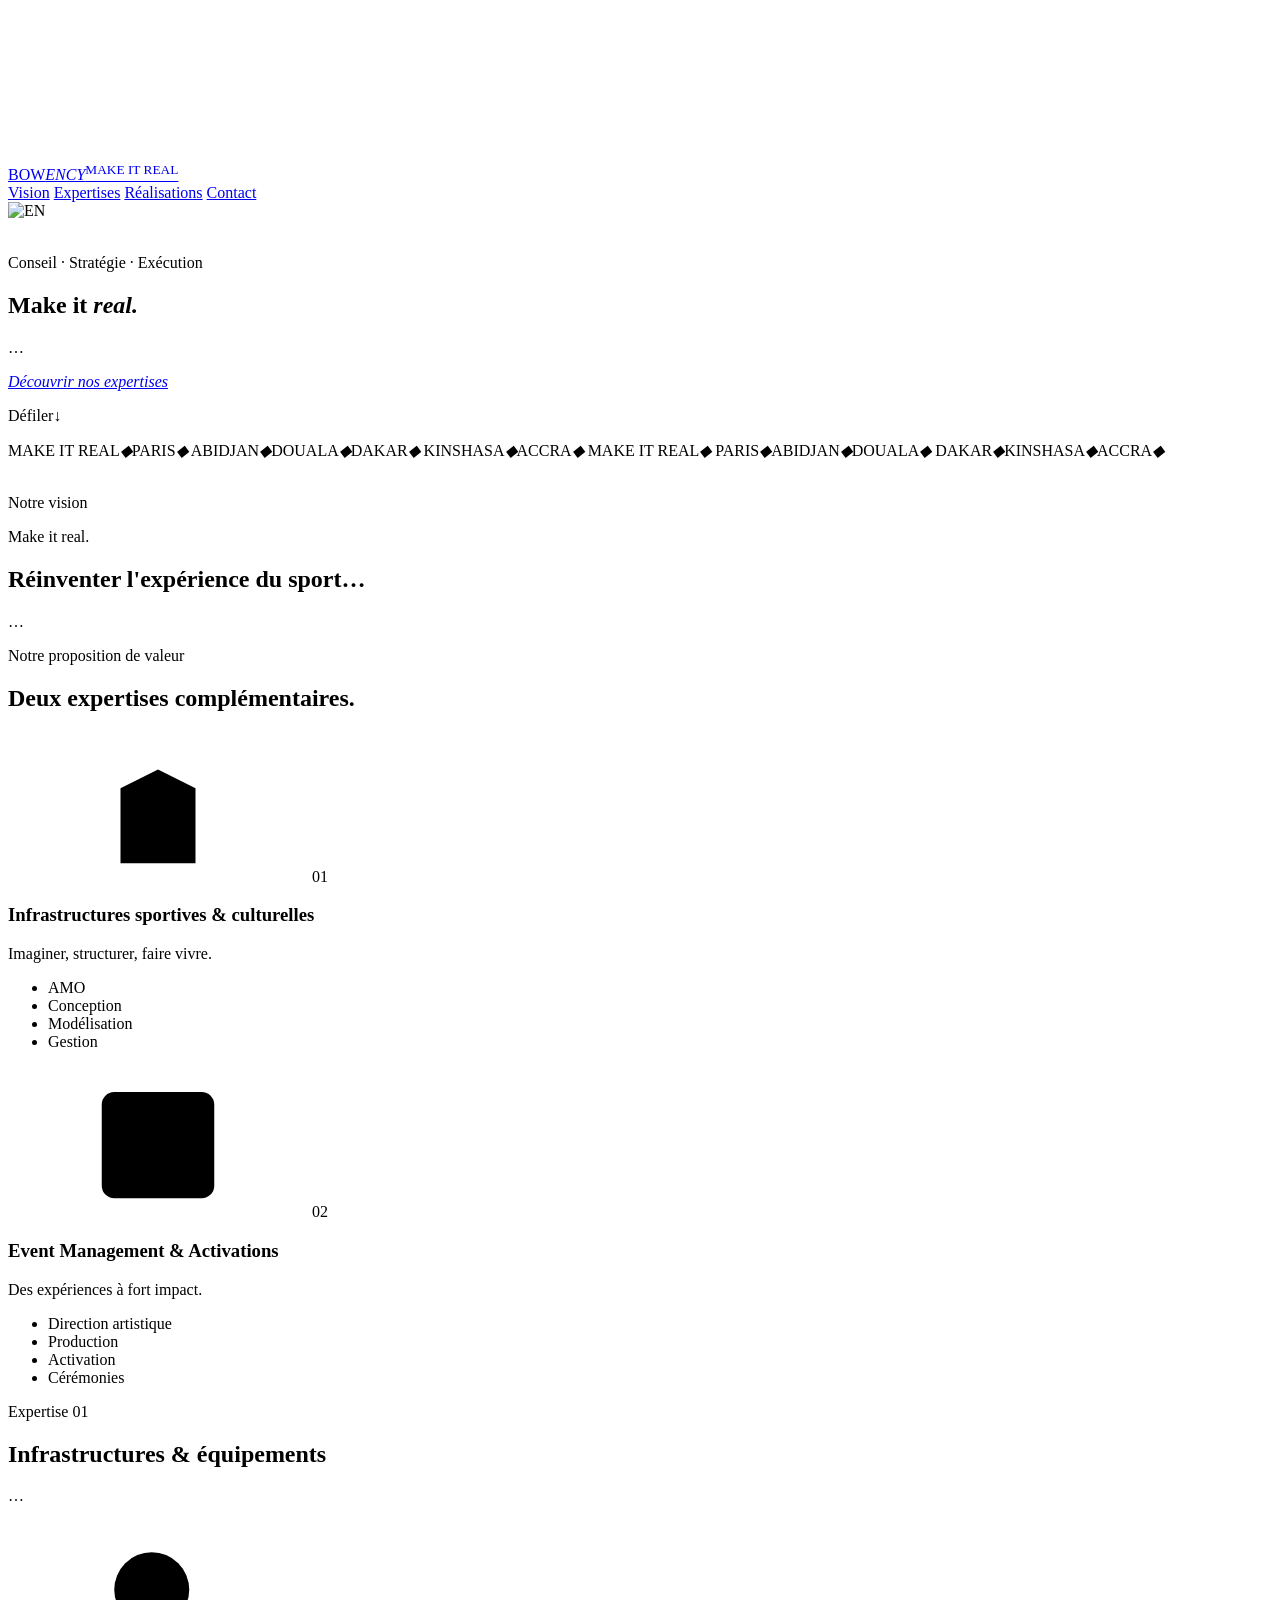
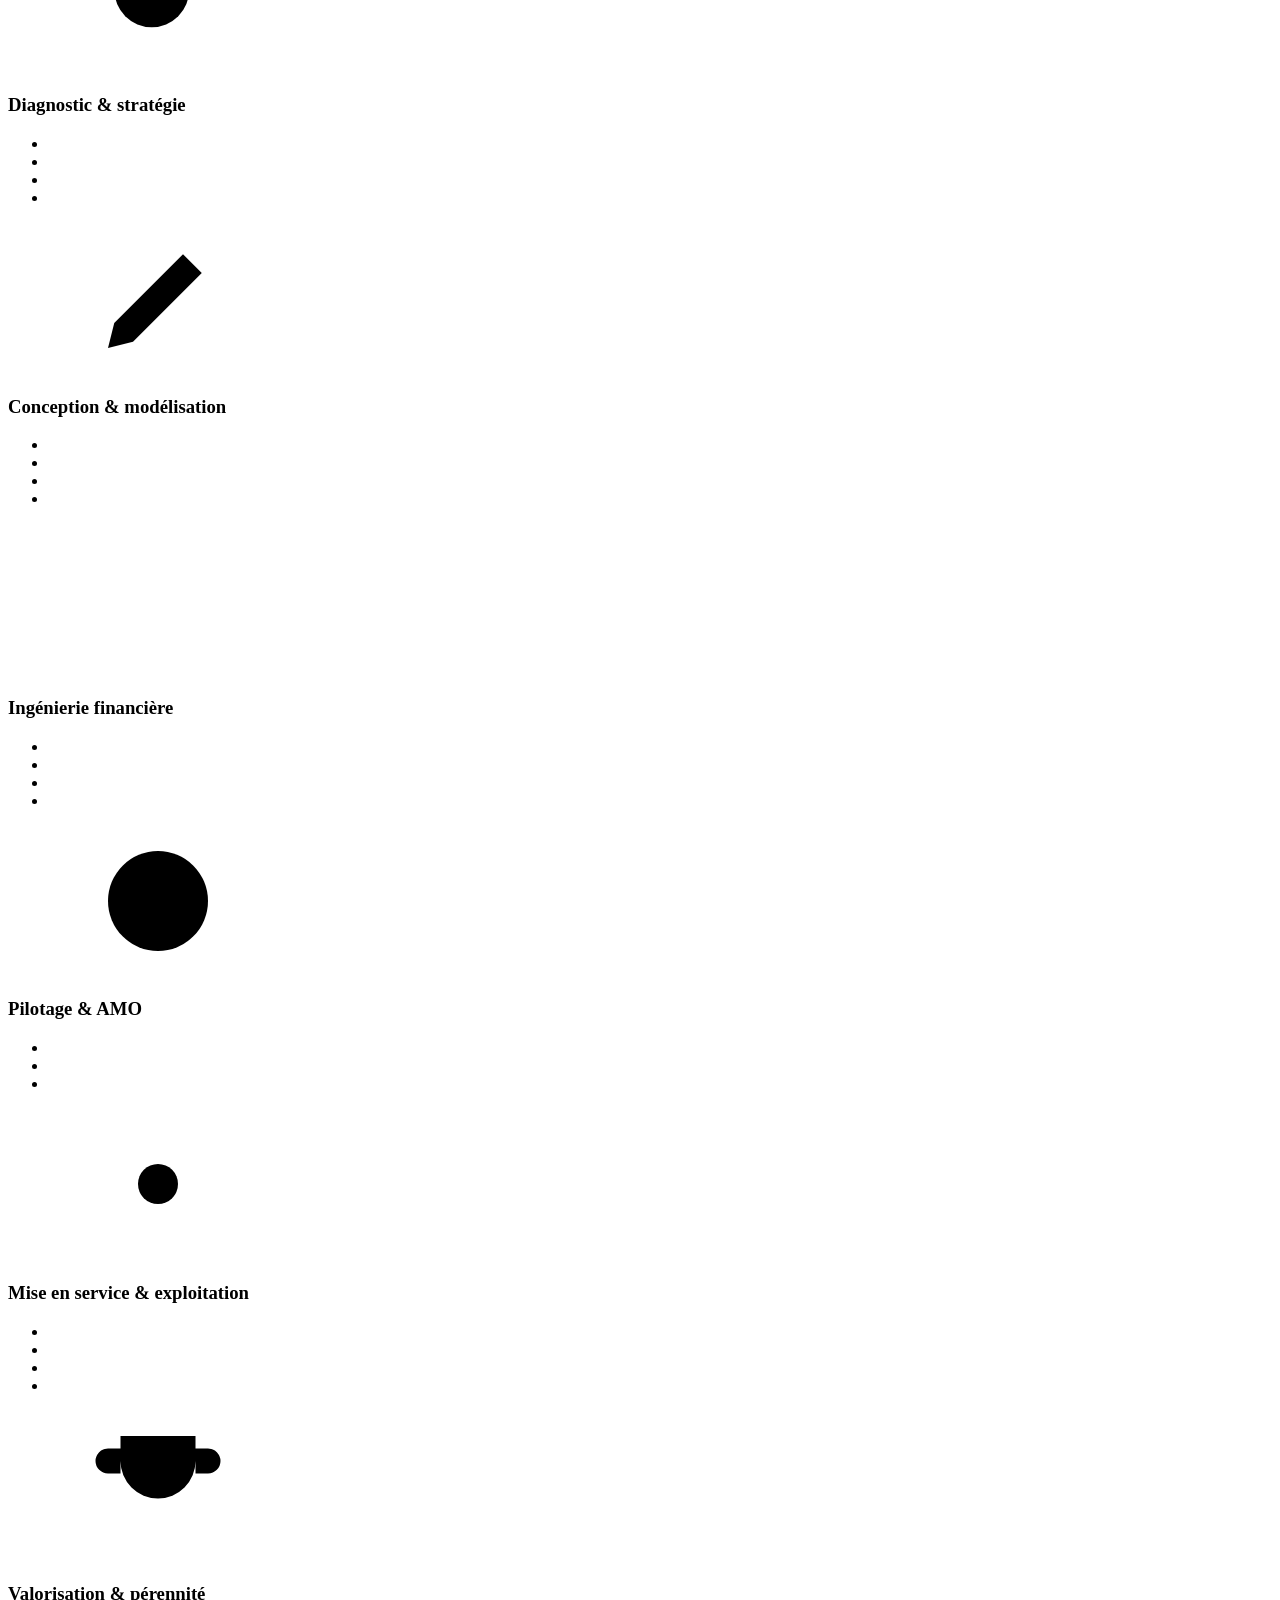
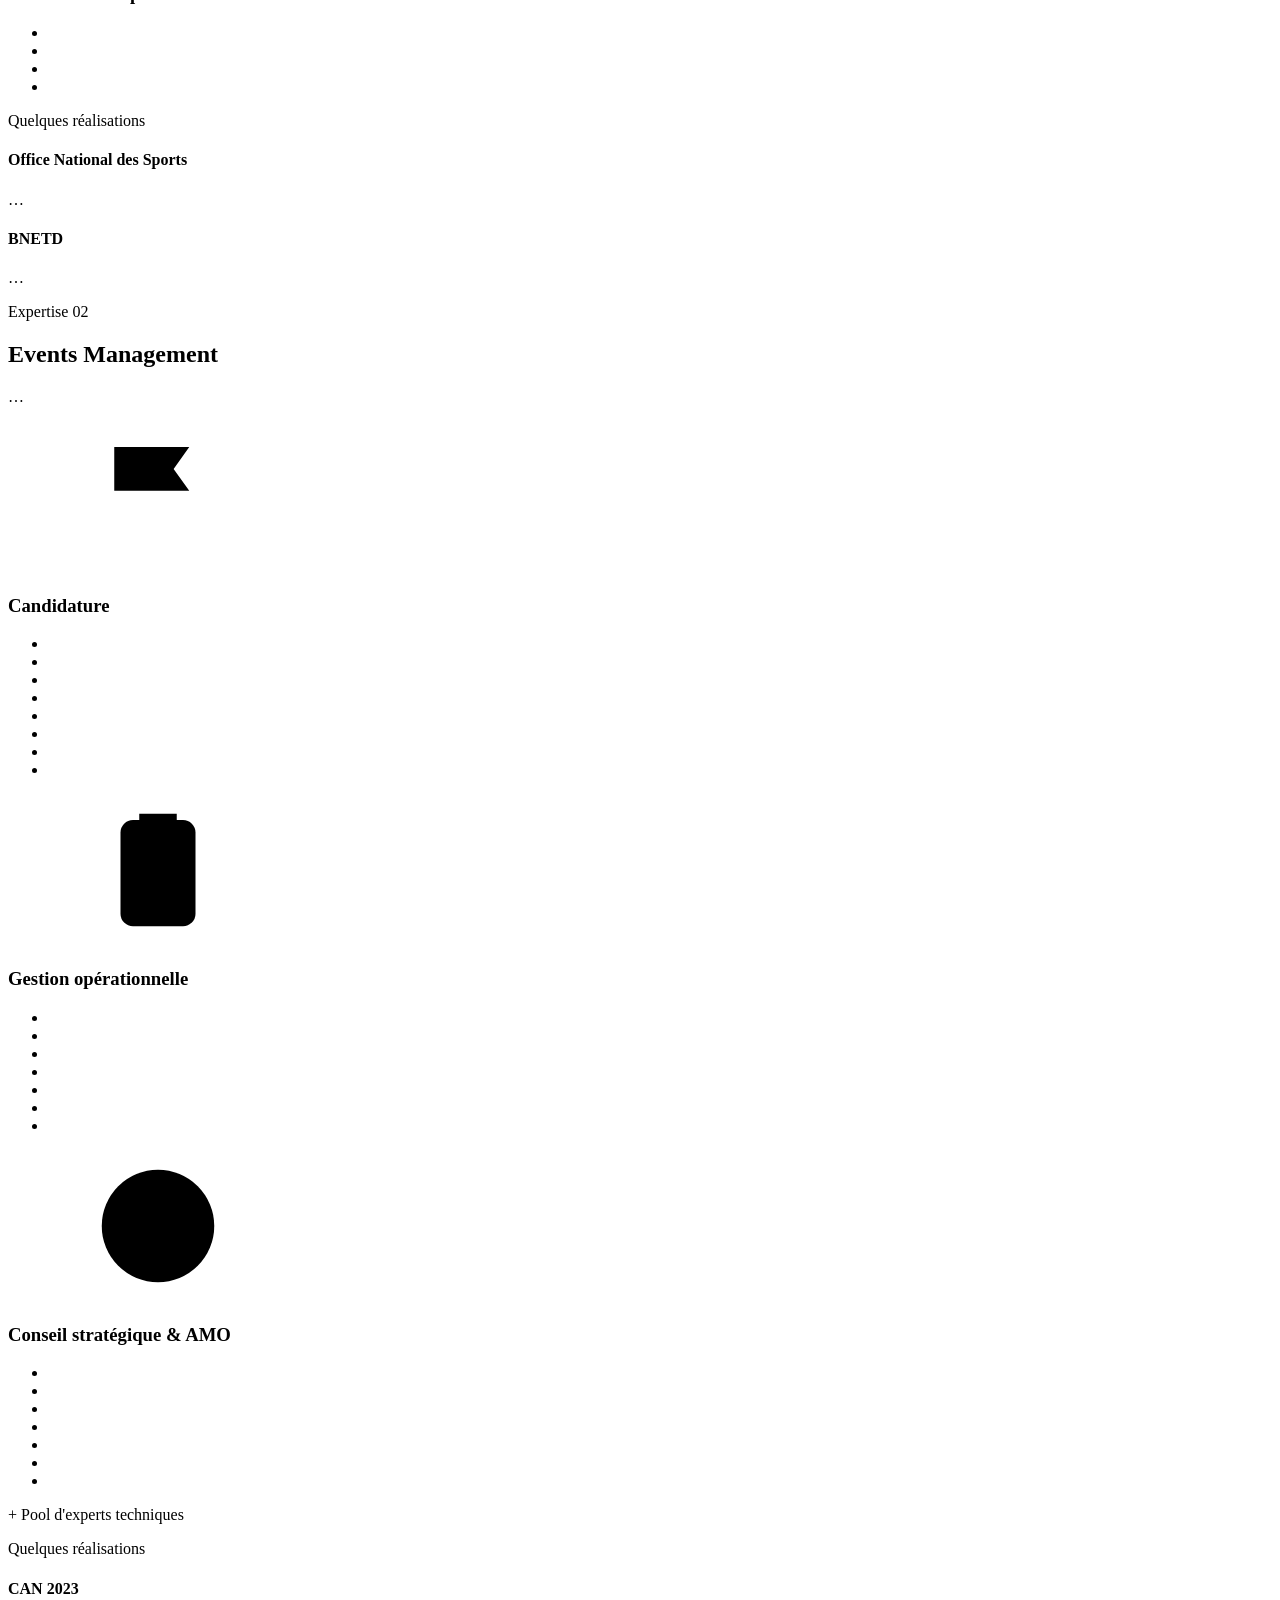
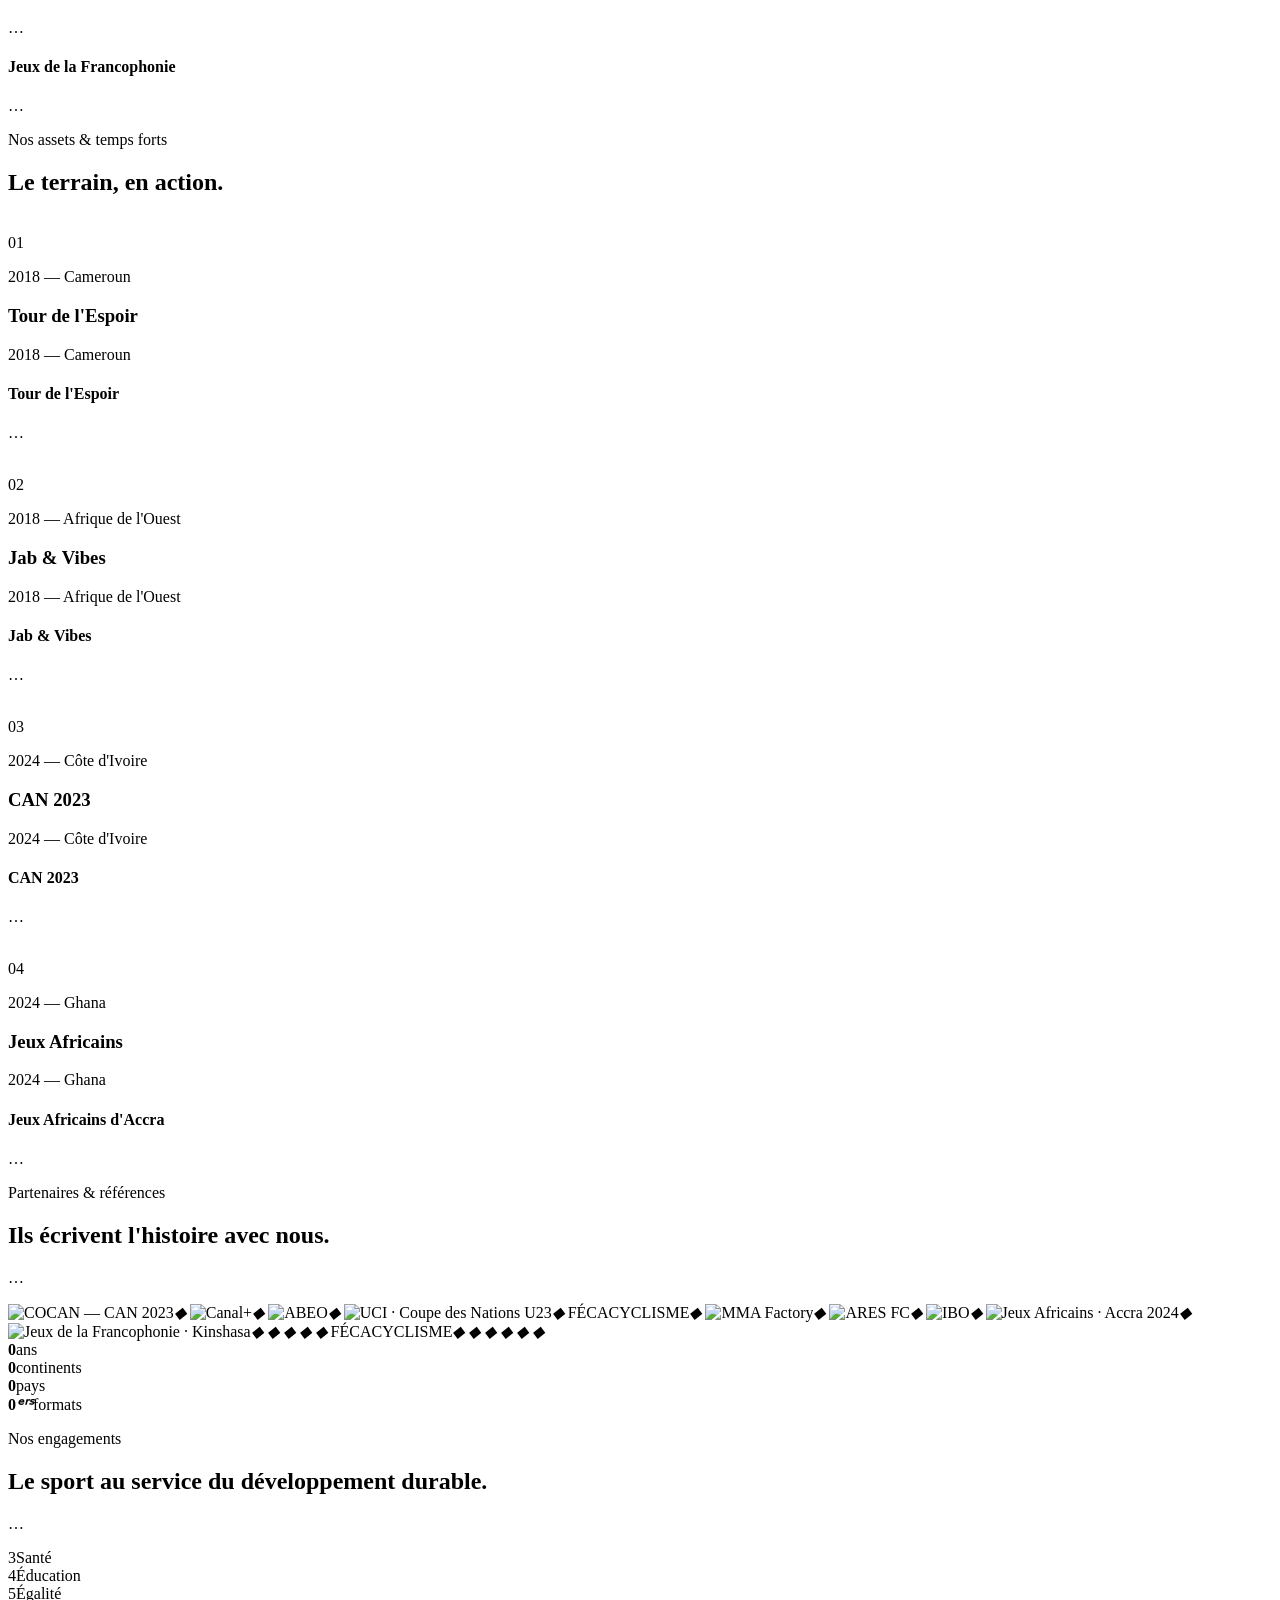
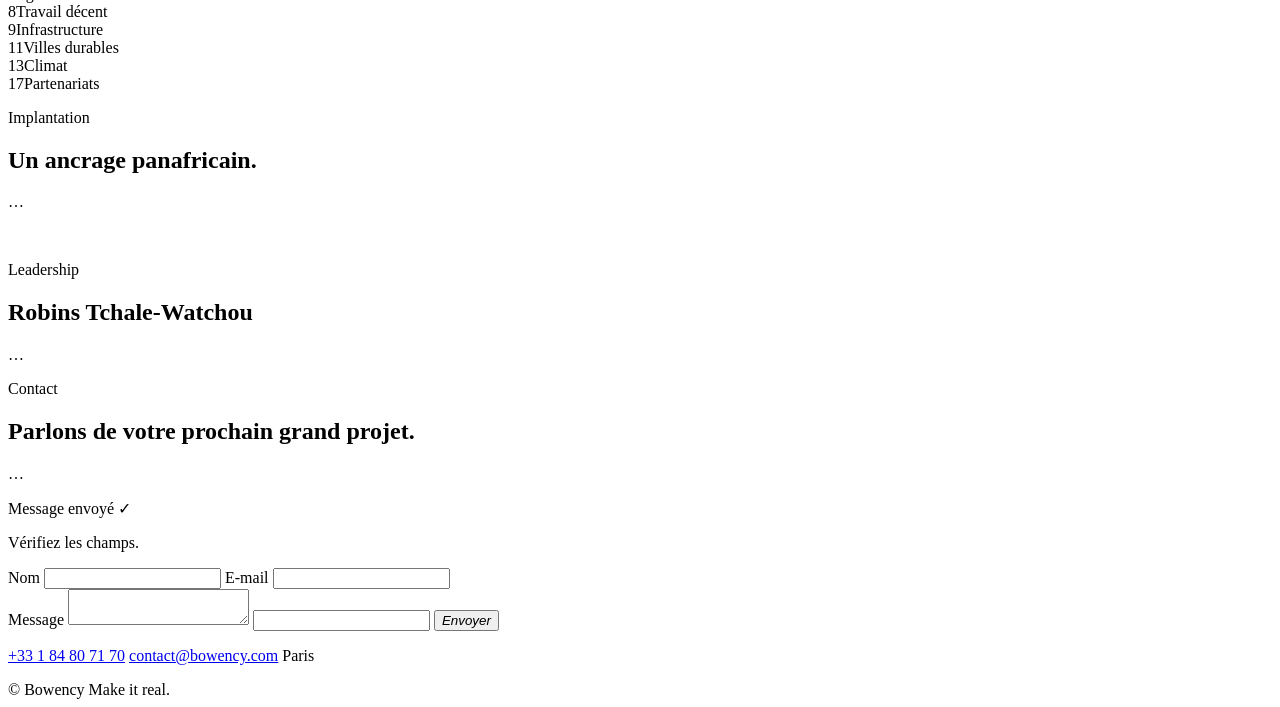
==== commit 6e7b4c70: "feat(bowency-site): refonte complete alignee sur le positionnement officiel (conseil and AMO) Reposi" ====
--- a/bowency-site/src/main/resources/templates/index.html
+++ b/bowency-site/src/main/resources/templates/index.html
@@ -4,17 +4,32 @@
   <meta charset="UTF-8">
   <meta name="viewport" content="width=device-width, initial-scale=1">
   <title th:text="#{site.title}">BOWENCY</title>
-  <meta name="description" content="Bowency (ex Vivendi Sports) — agence de sport, événementiel et entertainment. Make it real.">
+  <meta name="description" content="Bowency (ex Vivendi Sports) — conseil stratégique & AMO pour l'infrastructure sportive/culturelle et la livraison de grands événements. Make it real.">
   <link rel="icon" th:href="@{/img/favicon.svg}" type="image/svg+xml">
   <link rel="stylesheet" th:href="@{/css/site.css}">
 </head>
 <body>
 
+  <!-- ===== Sprite d'icônes (lignes, hérite de currentColor) ===== -->
+  <svg class="icon-sprite" xmlns="http://www.w3.org/2000/svg" aria-hidden="true" focusable="false">
+    <symbol id="ic-infra" viewBox="0 0 24 24"><path d="M3 21h18M6 21V9l6-3 6 3v12M9.5 21v-4h5v4M9 12h0M15 12h0"/></symbol>
+    <symbol id="ic-event" viewBox="0 0 24 24"><rect x="3" y="4" width="18" height="17" rx="2"/><path d="M3 9h18M8 2v4M16 2v4M12 12.5l1 2 2.2.3-1.6 1.5.4 2.2-2-1-2 1 .4-2.2L8.8 14.8l2.2-.3z"/></symbol>
+    <symbol id="ic-diagnostic" viewBox="0 0 24 24"><circle cx="11" cy="11" r="6"/><path d="M20 20l-3.8-3.8"/></symbol>
+    <symbol id="ic-design" viewBox="0 0 24 24"><path d="M4 20l1-4L16 5l3 3L8 19z"/><path d="M14 7l3 3"/></symbol>
+    <symbol id="ic-finance" viewBox="0 0 24 24"><path d="M3 21h18M6 21v-6M11 21V8M16 21v-9M21 21V5"/></symbol>
+    <symbol id="ic-steering" viewBox="0 0 24 24"><circle cx="12" cy="12" r="8"/><circle cx="12" cy="12" r="3"/><path d="M12 2v2.5M12 19.5V22M2 12h2.5M19.5 12H22"/></symbol>
+    <symbol id="ic-operate" viewBox="0 0 24 24"><circle cx="12" cy="12" r="3.2"/><path d="M12 2v3M12 19v3M4.2 4.2l2.1 2.1M17.7 17.7l2.1 2.1M2 12h3M19 12h3M4.2 19.8l2.1-2.1M17.7 6.3l2.1-2.1"/></symbol>
+    <symbol id="ic-value" viewBox="0 0 24 24"><path d="M8 21h8M12 17v4M6 4h12v4a6 6 0 0 1-12 0zM6 6H4a2 2 0 0 0 0 4h2M18 6h2a2 2 0 0 1 0 4h-2"/></symbol>
+    <symbol id="ic-bid" viewBox="0 0 24 24"><path d="M5 22V3M5 4h12l-2.5 3.5L17 11H5"/></symbol>
+    <symbol id="ic-ops" viewBox="0 0 24 24"><rect x="6" y="4" width="12" height="17" rx="2"/><path d="M9 4.5V3h6v1.5M9 13l2 2 4-4"/></symbol>
+    <symbol id="ic-advisory" viewBox="0 0 24 24"><circle cx="12" cy="12" r="9"/><path d="M16 8l-2.2 6.2L7.6 16l2.2-6.2z"/></symbol>
+  </svg>
+
   <header class="nav" id="top">
     <a class="logo" href="#top">BOW<em>ENCY</em><sup class="logo-sup">MAKE&nbsp;IT&nbsp;REAL</sup></a>
     <nav class="nav-links" aria-label="Navigation principale">
       <a href="#vision" th:text="#{nav.vision}">Vision</a>
-      <a href="#savoir-faire" th:text="#{nav.savoirfaire}">Savoir-faire</a>
+      <a href="#expertises" th:text="#{nav.expertises}">Expertises</a>
       <a href="#realisations" th:text="#{nav.realisations}">Réalisations</a>
       <a href="#contact" th:text="#{nav.contact}">Contact</a>
     </nav>
@@ -26,20 +41,19 @@
   </header>
 
   <main>
-    <!-- ===== SCÈNE HÉRO : image plein écran, texte superposé ===== -->
+    <!-- ===== SCÈNE HÉRO ===== -->
     <section class="scene hero-scene" data-story>
-      <img class="scene-bg" src="/img/hero-stadium.jpg"
-           alt="Stade illuminé la nuit" th:alt="#{alt.hero}">
+      <img class="scene-bg" src="/img/hero-stadium.jpg" alt="" th:alt="#{alt.hero}">
       <div class="scene-veil" aria-hidden="true"></div>
       <div class="scene-content">
-        <p class="eyebrow reveal" th:text="#{hero.eyebrow}">Sport · Événementiel · Entertainment</p>
+        <p class="eyebrow reveal" th:text="#{hero.eyebrow}">Conseil · Stratégie · Exécution</p>
         <h1 class="hero-title">
-          <span class="line reveal"><span th:text="#{hero.title.1}">Nous mettons</span></span>
-          <span class="line reveal"><span th:text="#{hero.title.2}">en scène</span></span>
-          <span class="line reveal"><em th:text="#{hero.title.3}">le réel.</em></span>
+          <span class="line reveal"><span th:text="#{hero.title.1}">Make</span></span>
+          <span class="line reveal"><span th:text="#{hero.title.2}">it</span></span>
+          <span class="line reveal"><em th:text="#{hero.title.3}">real.</em></span>
         </h1>
         <p class="hero-text reveal" th:text="#{hero.text}">…</p>
-        <a class="cta reveal" href="#realisations"><i th:text="#{hero.cta}">Découvrir</i></a>
+        <a class="cta reveal" href="#expertises"><i th:text="#{hero.cta}">Découvrir nos expertises</i></a>
       </div>
       <p class="scroll-hint" aria-hidden="true"><span th:text="#{scene.scroll}">Défiler</span><i>↓</i></p>
     </section>
@@ -48,62 +62,195 @@
     <div class="marquee" aria-hidden="true">
       <div class="marquee-track">
         <span th:text="#{marquee.make}">MAKE IT REAL</span><em>◆</em><span>PARIS</span><em>◆</em>
-        <span>DOUALA</span><em>◆</em><span>DAKAR</span><em>◆</em><span>ABIDJAN</span><em>◆</em>
-        <span>ACCRA</span><em>◆</em><span th:text="#{marquee.make}">MAKE IT REAL</span><em>◆</em>
-        <span>PARIS</span><em>◆</em><span>DOUALA</span><em>◆</em><span>DAKAR</span><em>◆</em>
-        <span>ABIDJAN</span><em>◆</em><span>ACCRA</span><em>◆</em>
+        <span>ABIDJAN</span><em>◆</em><span>DOUALA</span><em>◆</em><span>DAKAR</span><em>◆</em>
+        <span>KINSHASA</span><em>◆</em><span>ACCRA</span><em>◆</em>
+        <span th:text="#{marquee.make}">MAKE IT REAL</span><em>◆</em>
+        <span>PARIS</span><em>◆</em><span>ABIDJAN</span><em>◆</em><span>DOUALA</span><em>◆</em>
+        <span>DAKAR</span><em>◆</em><span>KINSHASA</span><em>◆</em><span>ACCRA</span><em>◆</em>
       </div>
     </div>
 
-    <!-- ===== SCÈNE VISION : slogan sur foule ===== -->
+    <!-- ===== SCÈNE VISION ===== -->
     <section class="scene vision-scene" id="vision" data-story>
       <img class="scene-bg" src="/img/band-crowd.jpg" alt="" th:alt="#{alt.crowd}">
       <div class="scene-veil" aria-hidden="true"></div>
       <div class="scene-content scene-center">
-        <p class="eyebrow reveal" th:text="#{vision.eyebrow}">Vision</p>
+        <p class="eyebrow reveal" th:text="#{vision.eyebrow}">Notre vision</p>
         <p class="band-big reveal" th:text="#{band.quote}">Make it real.</p>
-        <h2 class="vision-title reveal" th:text="#{vision.title}">Le sport comme moteur…</h2>
+        <h2 class="vision-title reveal" th:text="#{vision.title}">Réinventer l'expérience du sport…</h2>
         <p class="lead reveal" th:text="#{vision.text}">…</p>
       </div>
     </section>
 
-    <!-- ===== SAVOIR-FAIRE ===== -->
-    <section class="section" id="savoir-faire">
-      <p class="eyebrow reveal" th:text="#{skill.eyebrow}">Savoir-faire</p>
-      <h2 class="reveal" th:text="#{skill.title}">Trois métiers, une signature.</h2>
-      <div class="grid3">
-        <article class="card reveal">
-          <span class="card-index">I</span>
-          <h3 th:text="#{skill.1.title}">Grands événements</h3>
-          <p th:text="#{skill.1.text}">…</p>
-        </article>
-        <article class="card reveal">
-          <span class="card-index">II</span>
-          <h3 th:text="#{skill.2.title}">Conseil & héritage</h3>
-          <p th:text="#{skill.2.text}">…</p>
-        </article>
-        <article class="card reveal">
-          <span class="card-index">III</span>
-          <h3 th:text="#{skill.3.title}">Entertainment</h3>
-          <p th:text="#{skill.3.text}">…</p>
-        </article>
-      </div>
-    </section>
-
-    <!-- ===== RÉALISATIONS : 4 scènes scrollytelling.
-         Phase 1 : l'image occupe l'écran, vive, titre géant.
-         Phase 2 : en défilant, l'image glisse et s'estompe, le panneau
-         d'informations prend le dessus. ===== -->
+    <!-- ===== PROPOSITION DE VALEUR (2 piliers) ===== -->
+    <section class="section valeur" id="expertises">
+      <p class="eyebrow reveal" th:text="#{valeur.eyebrow}">Notre proposition de valeur</p>
+      <h2 class="reveal" th:text="#{valeur.title}">Deux expertises complémentaires.</h2>
+      <div class="value-grid">
+        <article class="value-card reveal">
+          <div class="value-head">
+            <svg class="ico ico-lg" aria-hidden="true"><use href="#ic-infra"/></svg>
+            <span class="value-num" th:text="#{valeur.1.num}">01</span>
+          </div>
+          <h3 th:text="#{valeur.1.title}">Infrastructures sportives & culturelles</h3>
+          <p class="value-tag" th:text="#{valeur.1.tag}">Imaginer, structurer, faire vivre.</p>
+          <ul class="svc-list">
+            <li th:text="#{valeur.1.p1}">AMO</li>
+            <li th:text="#{valeur.1.p2}">Conception</li>
+            <li th:text="#{valeur.1.p3}">Modélisation</li>
+            <li th:text="#{valeur.1.p4}">Gestion</li>
+          </ul>
+        </article>
+        <article class="value-card reveal">
+          <div class="value-head">
+            <svg class="ico ico-lg" aria-hidden="true"><use href="#ic-event"/></svg>
+            <span class="value-num" th:text="#{valeur.2.num}">02</span>
+          </div>
+          <h3 th:text="#{valeur.2.title}">Event Management & Activations</h3>
+          <p class="value-tag" th:text="#{valeur.2.tag}">Des expériences à fort impact.</p>
+          <ul class="svc-list">
+            <li th:text="#{valeur.2.p1}">Direction artistique</li>
+            <li th:text="#{valeur.2.p2}">Production</li>
+            <li th:text="#{valeur.2.p3}">Activation</li>
+            <li th:text="#{valeur.2.p4}">Cérémonies</li>
+          </ul>
+        </article>
+      </div>
+    </section>
+
+    <!-- ===== EXPERTISE 01 — INFRASTRUCTURES ===== -->
+    <section class="section exp">
+      <p class="eyebrow reveal" th:text="#{exp1.eyebrow}">Expertise 01</p>
+      <h2 class="reveal" th:text="#{exp1.title}">Infrastructures & équipements</h2>
+      <p class="lead reveal" th:text="#{exp1.intro}">…</p>
+      <div class="phase-grid">
+        <article class="phase-card reveal">
+          <svg class="ico" aria-hidden="true"><use href="#ic-diagnostic"/></svg>
+          <h3 th:text="#{exp1.a.title}">Diagnostic & stratégie</h3>
+          <ul class="svc-list">
+            <li th:text="#{exp1.a.1}"></li><li th:text="#{exp1.a.2}"></li>
+            <li th:text="#{exp1.a.3}"></li><li th:text="#{exp1.a.4}"></li>
+          </ul>
+        </article>
+        <article class="phase-card reveal">
+          <svg class="ico" aria-hidden="true"><use href="#ic-design"/></svg>
+          <h3 th:text="#{exp1.b.title}">Conception & modélisation</h3>
+          <ul class="svc-list">
+            <li th:text="#{exp1.b.1}"></li><li th:text="#{exp1.b.2}"></li>
+            <li th:text="#{exp1.b.3}"></li><li th:text="#{exp1.b.4}"></li>
+          </ul>
+        </article>
+        <article class="phase-card reveal">
+          <svg class="ico" aria-hidden="true"><use href="#ic-finance"/></svg>
+          <h3 th:text="#{exp1.c.title}">Ingénierie financière</h3>
+          <ul class="svc-list">
+            <li th:text="#{exp1.c.1}"></li><li th:text="#{exp1.c.2}"></li>
+            <li th:text="#{exp1.c.3}"></li><li th:text="#{exp1.c.4}"></li>
+          </ul>
+        </article>
+        <article class="phase-card reveal">
+          <svg class="ico" aria-hidden="true"><use href="#ic-steering"/></svg>
+          <h3 th:text="#{exp1.d.title}">Pilotage & AMO</h3>
+          <ul class="svc-list">
+            <li th:text="#{exp1.d.1}"></li><li th:text="#{exp1.d.2}"></li>
+            <li th:text="#{exp1.d.3}"></li>
+          </ul>
+        </article>
+        <article class="phase-card reveal">
+          <svg class="ico" aria-hidden="true"><use href="#ic-operate"/></svg>
+          <h3 th:text="#{exp1.e.title}">Mise en service & exploitation</h3>
+          <ul class="svc-list">
+            <li th:text="#{exp1.e.1}"></li><li th:text="#{exp1.e.2}"></li>
+            <li th:text="#{exp1.e.3}"></li><li th:text="#{exp1.e.4}"></li>
+          </ul>
+        </article>
+        <article class="phase-card reveal">
+          <svg class="ico" aria-hidden="true"><use href="#ic-value"/></svg>
+          <h3 th:text="#{exp1.f.title}">Valorisation & pérennité</h3>
+          <ul class="svc-list">
+            <li th:text="#{exp1.f.1}"></li><li th:text="#{exp1.f.2}"></li>
+            <li th:text="#{exp1.f.3}"></li><li th:text="#{exp1.f.4}"></li>
+          </ul>
+        </article>
+      </div>
+      <div class="mini-reals">
+        <p class="eyebrow reveal" th:text="#{exp1.real}">Quelques réalisations</p>
+        <div class="grid2">
+          <article class="mini-real reveal">
+            <h4 th:text="#{exp1.real.1.title}">Office National des Sports</h4>
+            <p th:text="#{exp1.real.1.text}">…</p>
+          </article>
+          <article class="mini-real reveal">
+            <h4 th:text="#{exp1.real.2.title}">BNETD</h4>
+            <p th:text="#{exp1.real.2.text}">…</p>
+          </article>
+        </div>
+      </div>
+    </section>
+
+    <!-- ===== EXPERTISE 02 — EVENTS MANAGEMENT ===== -->
+    <section class="section exp exp-alt">
+      <p class="eyebrow reveal" th:text="#{exp2.eyebrow}">Expertise 02</p>
+      <h2 class="reveal" th:text="#{exp2.title}">Events Management</h2>
+      <p class="lead reveal" th:text="#{exp2.intro}">…</p>
+      <div class="phase-grid phase-grid-3">
+        <article class="phase-card reveal">
+          <svg class="ico" aria-hidden="true"><use href="#ic-bid"/></svg>
+          <h3 th:text="#{exp2.a.title}">Candidature</h3>
+          <ul class="svc-list">
+            <li th:text="#{exp2.a.1}"></li><li th:text="#{exp2.a.2}"></li>
+            <li th:text="#{exp2.a.3}"></li><li th:text="#{exp2.a.4}"></li>
+            <li th:text="#{exp2.a.5}"></li><li th:text="#{exp2.a.6}"></li>
+            <li th:text="#{exp2.a.7}"></li><li th:text="#{exp2.a.8}"></li>
+          </ul>
+        </article>
+        <article class="phase-card reveal">
+          <svg class="ico" aria-hidden="true"><use href="#ic-ops"/></svg>
+          <h3 th:text="#{exp2.b.title}">Gestion opérationnelle</h3>
+          <ul class="svc-list">
+            <li th:text="#{exp2.b.1}"></li><li th:text="#{exp2.b.2}"></li>
+            <li th:text="#{exp2.b.3}"></li><li th:text="#{exp2.b.4}"></li>
+            <li th:text="#{exp2.b.5}"></li><li th:text="#{exp2.b.6}"></li>
+            <li th:text="#{exp2.b.7}"></li>
+          </ul>
+        </article>
+        <article class="phase-card reveal">
+          <svg class="ico" aria-hidden="true"><use href="#ic-advisory"/></svg>
+          <h3 th:text="#{exp2.c.title}">Conseil stratégique & AMO</h3>
+          <ul class="svc-list">
+            <li th:text="#{exp2.c.1}"></li><li th:text="#{exp2.c.2}"></li>
+            <li th:text="#{exp2.c.3}"></li><li th:text="#{exp2.c.4}"></li>
+            <li th:text="#{exp2.c.5}"></li><li th:text="#{exp2.c.6}"></li>
+            <li th:text="#{exp2.c.7}"></li>
+          </ul>
+        </article>
+      </div>
+      <p class="pool reveal" th:text="#{exp2.pool}">+ Pool d'experts techniques</p>
+      <div class="mini-reals">
+        <p class="eyebrow reveal" th:text="#{exp2.real}">Quelques réalisations</p>
+        <div class="grid2">
+          <article class="mini-real reveal">
+            <h4 th:text="#{exp2.real.1.title}">CAN 2023</h4>
+            <p th:text="#{exp2.real.1.text}">…</p>
+          </article>
+          <article class="mini-real reveal">
+            <h4 th:text="#{exp2.real.2.title}">Jeux de la Francophonie</h4>
+            <p th:text="#{exp2.real.2.text}">…</p>
+          </article>
+        </div>
+      </div>
+    </section>
+
+    <!-- ===== ASSETS & TEMPS FORTS : scrollytelling ===== -->
     <div id="realisations">
       <div class="section stories-intro">
-        <p class="eyebrow reveal" th:text="#{real.eyebrow}">Réalisations</p>
-        <h2 class="reveal" th:text="#{real.title}">Le palmarès en action.</h2>
+        <p class="eyebrow reveal" th:text="#{real.eyebrow}">Nos assets & temps forts</p>
+        <h2 class="reveal" th:text="#{real.title}">Le terrain, en action.</h2>
       </div>
 
       <section class="story" data-story>
         <div class="story-sticky">
-          <img class="story-bg" src="/img/real-tour.jpg"
-               alt="Cycliste en échappée au crépuscule" th:alt="#{alt.tour}">
+          <img class="story-bg" src="/img/real-tour.jpg" alt="" th:alt="#{alt.tour}">
           <div class="story-veil" aria-hidden="true"></div>
           <div class="story-head">
             <span class="story-index">01</span>
@@ -120,17 +267,16 @@
 
       <section class="story" data-story>
         <div class="story-sticky">
-          <img class="story-bg" src="/img/real-ares.jpg"
-               alt="Octogone de MMA sous le projecteur" th:alt="#{alt.ares}">
+          <img class="story-bg" src="/img/real-ares.jpg" alt="" th:alt="#{alt.ares}">
           <div class="story-veil" aria-hidden="true"></div>
           <div class="story-head">
             <span class="story-index">02</span>
-            <p class="story-meta" th:text="#{real.2.year}">2019 — Sénégal</p>
-            <h3 class="story-title" th:text="#{real.2.title}">ARES FC</h3>
+            <p class="story-meta" th:text="#{real.2.year}">2018 — Afrique de l'Ouest</p>
+            <h3 class="story-title" th:text="#{real.2.title}">Jab & Vibes</h3>
           </div>
           <aside class="story-panel">
-            <span class="yr" th:text="#{real.2.year}">2019 — Sénégal</span>
-            <h4 th:text="#{real.2.title}">ARES Fighting Championship</h4>
+            <span class="yr" th:text="#{real.2.year}">2018 — Afrique de l'Ouest</span>
+            <h4 th:text="#{real.2.title}">Jab & Vibes</h4>
             <p th:text="#{real.2.text}">…</p>
           </aside>
         </div>
@@ -138,8 +284,7 @@
 
       <section class="story" data-story>
         <div class="story-sticky">
-          <img class="story-bg" src="/img/real-can.jpg"
-               alt="Trophée doré sous les confettis" th:alt="#{alt.can}">
+          <img class="story-bg" src="/img/real-can.jpg" alt="" th:alt="#{alt.can}">
           <div class="story-veil" aria-hidden="true"></div>
           <div class="story-head">
             <span class="story-index">03</span>
@@ -156,8 +301,7 @@
 
       <section class="story" data-story>
         <div class="story-sticky">
-          <img class="story-bg" src="/img/real-accra.jpg"
-               alt="Piste d'athlétisme au lever du soleil" th:alt="#{alt.accra}">
+          <img class="story-bg" src="/img/real-accra.jpg" alt="" th:alt="#{alt.accra}">
           <div class="story-veil" aria-hidden="true"></div>
           <div class="story-head">
             <span class="story-index">04</span>
@@ -173,7 +317,7 @@
       </section>
     </div>
 
-    <!-- ===== PARTENAIRES & RÉFÉRENCES ===== -->
+    <!-- ===== PARTENAIRES ===== -->
     <section class="section partners" id="partenaires">
       <p class="eyebrow reveal" th:text="#{partners.eyebrow}">Partenaires & références</p>
       <h2 class="reveal" th:text="#{partners.title}">Ils écrivent l'histoire avec nous.</h2>
@@ -212,11 +356,35 @@
       <div class="stat"><b><span class="count" data-count="1">0</span><i>ᵉʳˢ</i></b><span class="stat-label" th:text="#{stats.firsts}">formats</span></div>
     </section>
 
+    <!-- ===== NOS ENGAGEMENTS (ODD) ===== -->
+    <section class="section odd">
+      <p class="eyebrow reveal" th:text="#{odd.eyebrow}">Nos engagements</p>
+      <h2 class="reveal" th:text="#{odd.title}">Le sport au service du développement durable.</h2>
+      <p class="lead reveal" th:text="#{odd.text}">…</p>
+      <div class="odd-grid reveal">
+        <div class="odd-tile" style="--c:#4C9F38"><span class="odd-n">3</span><span class="odd-t" th:text="#{odd.3}">Santé</span></div>
+        <div class="odd-tile" style="--c:#C5192D"><span class="odd-n">4</span><span class="odd-t" th:text="#{odd.4}">Éducation</span></div>
+        <div class="odd-tile" style="--c:#FF3A21"><span class="odd-n">5</span><span class="odd-t" th:text="#{odd.5}">Égalité</span></div>
+        <div class="odd-tile" style="--c:#A21942"><span class="odd-n">8</span><span class="odd-t" th:text="#{odd.8}">Travail décent</span></div>
+        <div class="odd-tile" style="--c:#FD6925"><span class="odd-n">9</span><span class="odd-t" th:text="#{odd.9}">Infrastructure</span></div>
+        <div class="odd-tile" style="--c:#FD9D24"><span class="odd-n">11</span><span class="odd-t" th:text="#{odd.11}">Villes durables</span></div>
+        <div class="odd-tile" style="--c:#3F7E44"><span class="odd-n">13</span><span class="odd-t" th:text="#{odd.13}">Climat</span></div>
+        <div class="odd-tile" style="--c:#19486A"><span class="odd-n">17</span><span class="odd-t" th:text="#{odd.17}">Partenariats</span></div>
+      </div>
+    </section>
+
+    <!-- ===== IMPLANTATION ===== -->
+    <section class="section implant">
+      <p class="eyebrow reveal" th:text="#{implant.eyebrow}">Implantation</p>
+      <h2 class="reveal" th:text="#{implant.title}">Un ancrage panafricain.</h2>
+      <p class="lead reveal" th:text="#{implant.text}">…</p>
+    </section>
+
     <!-- ===== LEADERSHIP ===== -->
     <section class="section leader">
       <div class="leader-grid">
         <figure class="media media-reveal leader-media reveal">
-          <img src="/img/leader.jpg" alt="Portrait stylisé de Robins Tchale-Watchou" th:alt="#{alt.leader}">
+          <img src="/img/leader.jpg" alt="" th:alt="#{alt.leader}">
         </figure>
         <div>
           <p class="eyebrow reveal" th:text="#{leader.eyebrow}">Leadership</p>
@@ -229,7 +397,7 @@
     <!-- ===== CONTACT ===== -->
     <section class="section contact" id="contact">
       <p class="eyebrow reveal" th:text="#{contact.eyebrow}">Contact</p>
-      <h2 class="reveal" th:text="#{contact.title}">Écrivons le prochain grand moment.</h2>
+      <h2 class="reveal" th:text="#{contact.title}">Parlons de votre prochain grand projet.</h2>
       <p class="lead reveal" th:text="#{contact.text}">…</p>
 
       <p class="form-note form-note-ok" th:if="${contactSent}" th:text="#{contact.form.sent}">Message envoyé ✓</p>
@@ -253,12 +421,12 @@
           <textarea name="message" required maxlength="4000"
                     th:text="${contactMessage}" th:placeholder="#{contact.form.message.placeholder}"></textarea>
         </label>
-        <!-- Pot de miel anti-robots : invisible pour les humains -->
         <input class="hp-field" type="text" name="website" tabindex="-1" autocomplete="off" aria-hidden="true">
         <button class="cta" type="submit"><i th:text="#{contact.form.send}">Envoyer</i></button>
       </form>
 
       <p class="address reveal">
+        <a class="contact-mail" href="tel:+33184807170" th:text="#{contact.phone}">+33 1 84 80 71 70</a>
         <a class="contact-mail" href="mailto:contact@bowency.com">contact@bowency.com</a>
         <span th:text="#{contact.address}">Paris</span>
       </p>
